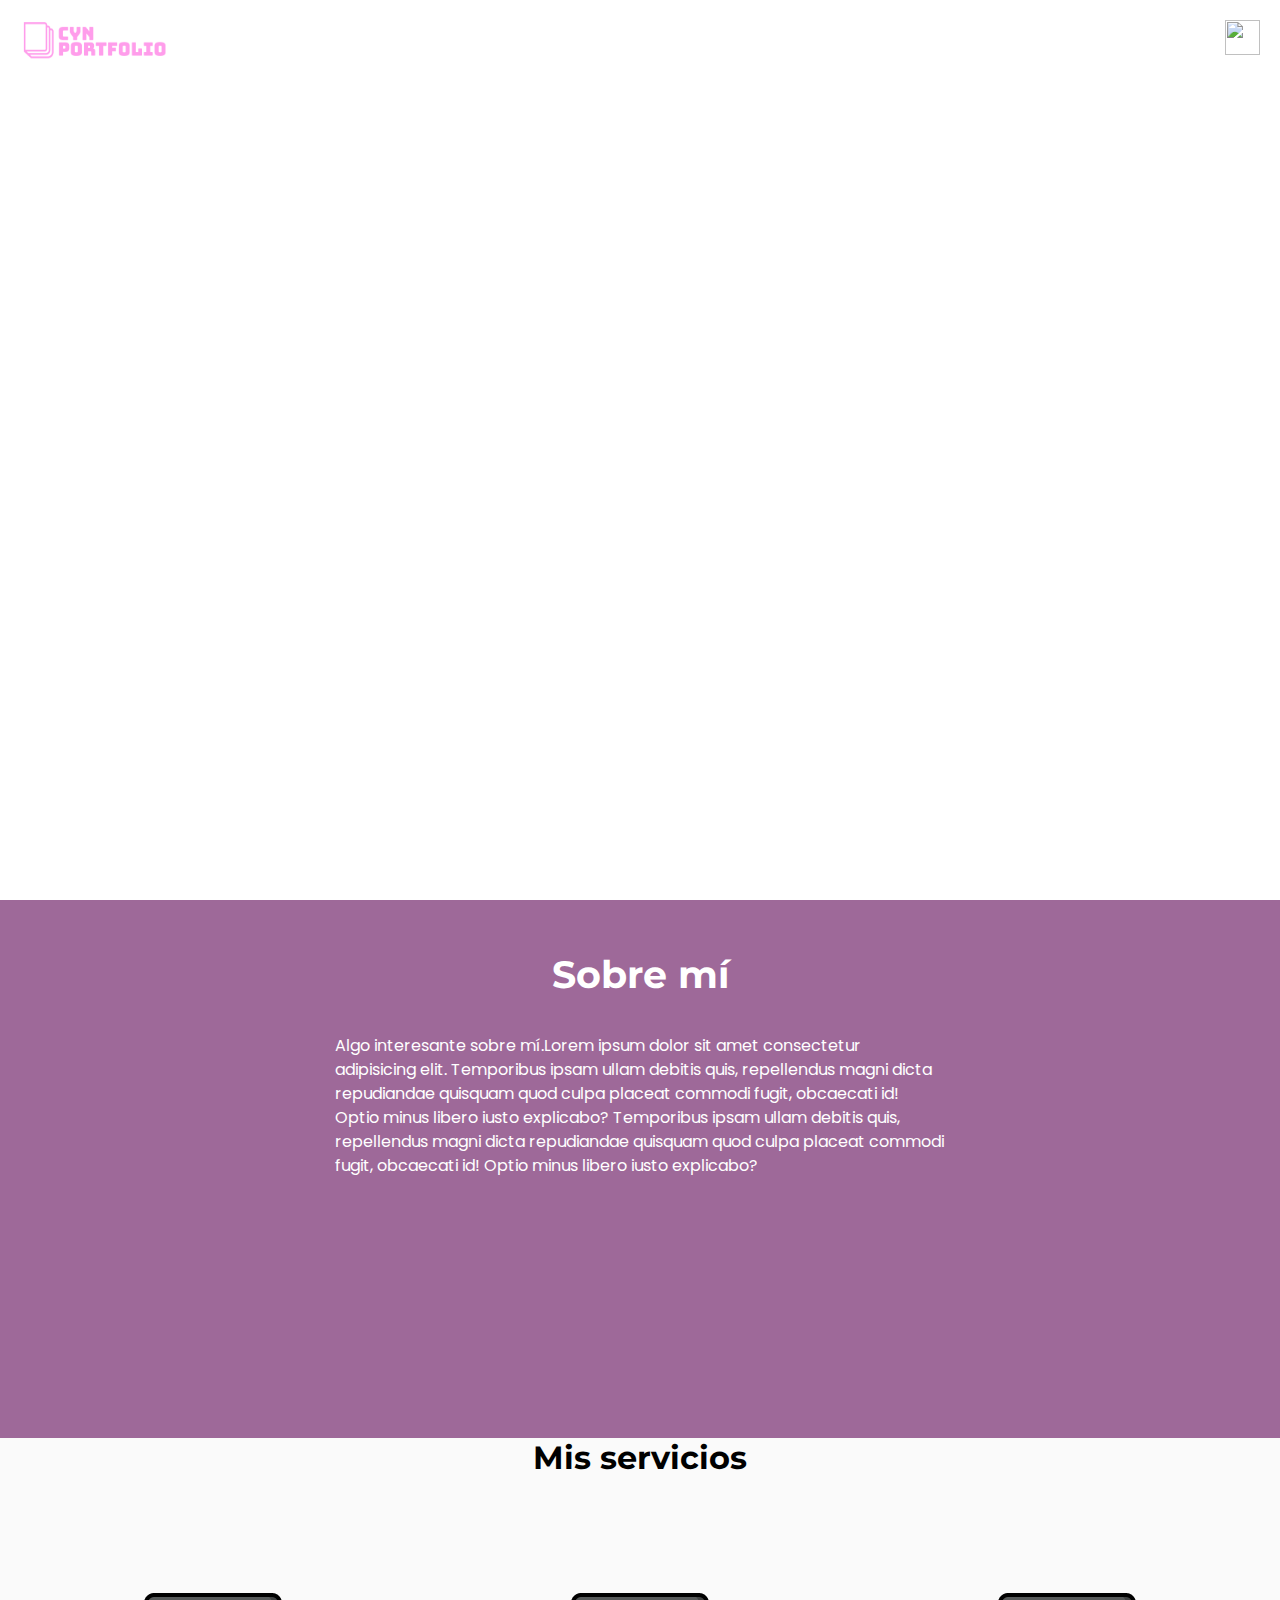
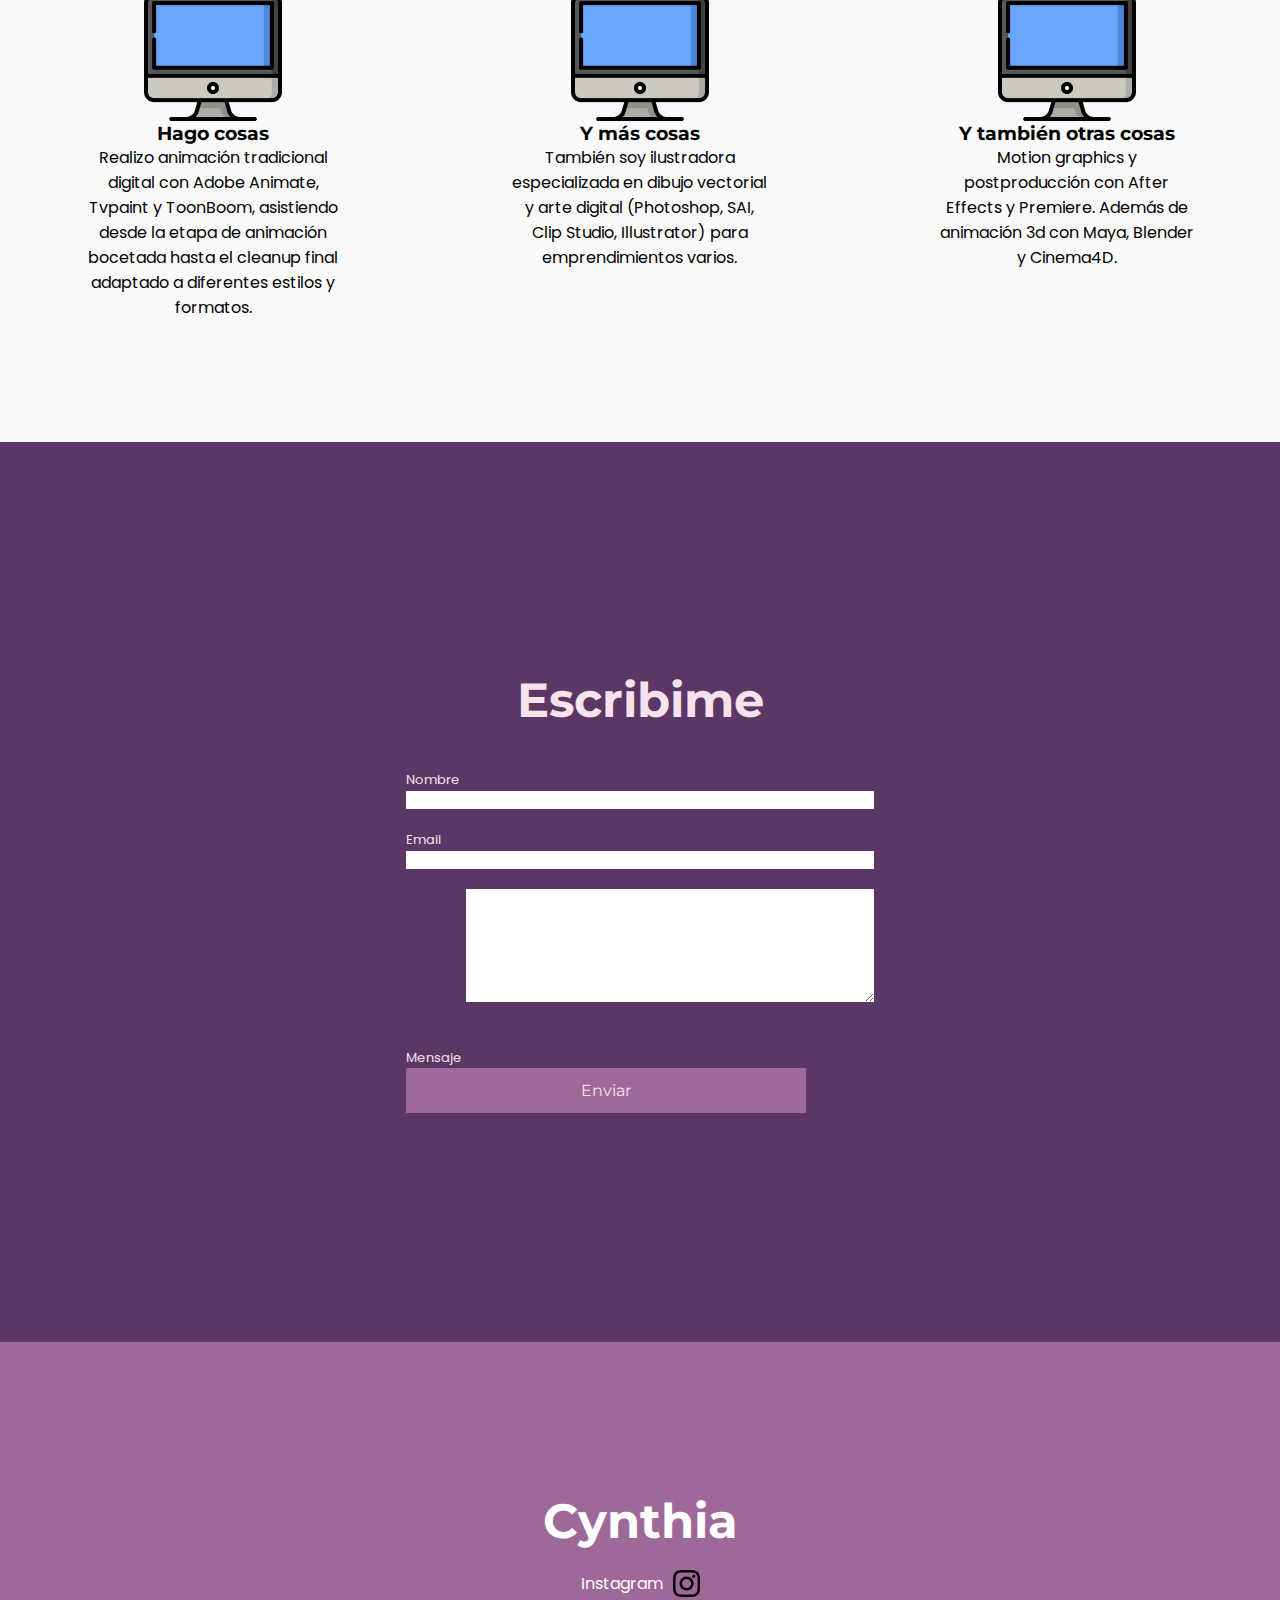
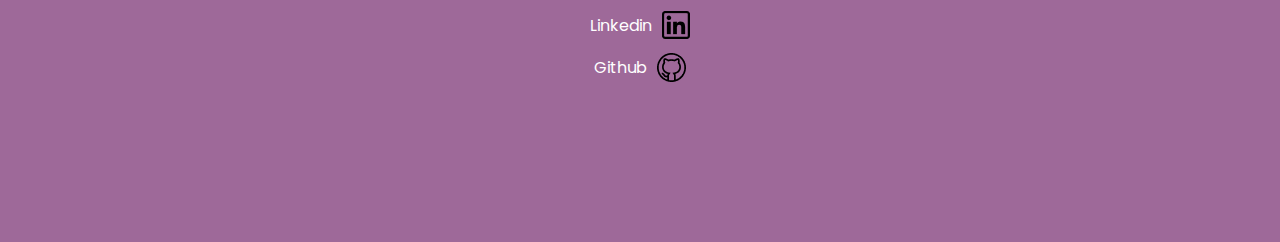
==== index.html @ d3538285 "Primer commit" ====
<!DOCTYPE html>
<html lang="en">
<head>
    <meta charset="UTF-8">
    <meta http-equiv="X-UA-Compatible" content="IE=edge">
    <meta name="viewport" content="width=device-width, initial-scale=1.0">

   <!--  JS -->
    <script defer src="components/header/header.js"></script>
    <script defer src="components/nav/nav.js"></script>
    <script defer src="components/services/services.js"></script>
    <script defer src="components/contact-form/contact-form.js"></script>
    <script defer src="components/footer/footer.js"></script>
    <script defer src="pages/index.js"></script>

    <!--     CSS -->

    <link rel="stylesheet" href="pages/index.css">
    <link rel="stylesheet" href="components/header/header.css">
    <link rel="stylesheet" href="components/nav/nav.css">
    <link rel="stylesheet" href="components/services/services.css">
    <link rel="stylesheet" href="components/contact-form/contact-form.css">
    <link rel="stylesheet" href="components/footer/footer.css">

    <!-- FONTS -->
    <link rel="preconnect" href="https://fonts.gstatic.com" />
    <link
      href="https://fonts.googleapis.com/css2?family=Montserrat:wght@700&family=Poppins:wght@400;700&display=swap"
      rel="stylesheet"
    />
    <link
      href="https://fonts.googleapis.com/css2?family=Orbitron:wght@500&display=swap"
      rel="stylesheet"
    />
  

    <title>Home</title>

</head>

<body>

    <div class="nav__section"></div>
    
    <div class="header__section"></div>
    

    <section class="about-me">
        <div class="about-me__container">
             <img src="" alt="">  
            <div class="about-me__texts">
                <h3 class="about-me__title">Sobre mí</h3>
                <p class="about-me__text">
                    Algo interesante sobre mí.Lorem ipsum dolor sit amet consectetur adipisicing elit. Temporibus ipsam ullam debitis quis, repellendus magni dicta repudiandae quisquam quod culpa placeat commodi fugit, obcaecati id! Optio minus libero iusto explicabo? Temporibus ipsam ullam debitis quis, repellendus magni dicta repudiandae quisquam quod culpa placeat commodi fugit, obcaecati id! Optio minus libero iusto explicabo?
                </p>
            </div>
        </div>

    </section>

    <section class="services">
        <h2 class="services__title">Mis servicios</h2>
        <div class="container__services">
            
            <div class="subcontainer"> 
                <img src="./icons/pc.png" alt="pc">
                <h3 class="subcontainer__subtitle">Hago cosas</h3>
                <p class="caption__text">Realizo animación tradicional digital con Adobe Animate, Tvpaint y ToonBoom, asistiendo desde la etapa de animación bocetada hasta el cleanup final adaptado a diferentes estilos y formatos.
                </p>
            </div>
            <div class="subcontainer"> 
                <img src="./icons/pc.png" alt="pc">
                <h3 class="subcontainer__subtitle">Y más cosas</h3>
                <p class="caption__text"> También soy ilustradora especializada en dibujo vectorial y arte digital (Photoshop, SAI, Clip Studio, Illustrator) para emprendimientos varios.
                </p>
            </div>
            <div class="subcontainer"> 
                <img src="./icons/pc.png" alt="pc">
                <h3 class="subcontainer__subtitle">Y también otras cosas</h3>
                <p class="caption__text">Motion graphics y postproducción con After Effects y Premiere. Además de animación 3d con Maya, Blender y Cinema4D. 
                </p>
            </div> 
        </div>
    </section>

    <section class="form__container">
      <!--   <div class="contact">

             <div class="contact__title"> 
                <h2 class="form__title">Escribime</h2>
            </div> 

            <form class="form">
                <div class="fieldset">
                    <label class="label__text" for="name">Nombre</label>
                    <input class="input-text" name="name">
                </div>
                <div class="fieldset">
                    <label class="label__text" for="email">Email</label>
                   <input id="email" class="input-text" name="email">
                </div>
                <div class="fieldset">
                    <label class="label__text" for="message">Mensaje</label>
                    <textarea class="textarea" name="message"></textarea>
                </div>
                

                <div class="button__container">
                    <button class="button is-dark is-fullwidth">Enviar</button>
                </div>
            </form>
        </div> -->
    </section>

    <footer class="footer__in">
        <!-- <div class="footer__container">
            <h1 class="footer__title">Cynthia</h1>
            <a class="links" href="./index.html">Instagram<img class="footer__logo" src="./icons/instagram.png" alt=""></a>
            <a class="links" href="./index.html">Linkedin<img class="footer__logo" src="./icons/linkedin.png" alt=""></a>
            <a class="links" href="./index.html">Github<img class="footer__logo" src="./icons/github.png" alt=""></a>
        </div> -->

    </footer>
    
</body>
</html>
---- pages/index.css ----
* {
  box-sizing: border-box;
  margin: 0 auto;
  font-family: Poppins;
}

.about-me {
  height: 538px;
  background-color: #9e6999;
  color: #fafafa;
  display: flex;
  flex-direction: row;
  justify-content: space-evenly;
  padding: 55px 30px 0px 30px;
}

.about-me__texts {
  display: flex;
  flex-direction: column;
  align-items: center;
}

@media (min-width: 769px) {
  .about-me__texts {
    display: flex;
    justify-content: left;
  }
}

@media (min-width: 769px) {
  .about-me {
    flex-direction: row;
    justify-content: space-around;
  }
}

@media (min-width: 769px) {
  .about-me__container {
    width: 610px;
    display: flex;
    text-align: left;
  }
}

.about-me__title {
  font-family: "Montserrat";
  color: white;
  font-size: 38px;
  font-weight: 700;
  line-height: 39px;
  margin-bottom: 40px;
}

.about-me__text {
  font-family: "Poppins";
  color: white;
  font-size: 16px;
  font-weight: 400;
  line-height: 24px;
}
---- components/header/header.css ----
* {
  box-sizing: border-box;
  margin: 0 auto;
  font-family: Montserrat;
}

.logo {
  height: 60px;
  width: 150px;
  padding: 0px;
}

.header__section {
  height: 100vh;
  background-image: url("https://www.pixelstalk.net/wp-content/uploads/images5/Aesthetic-Cloud-Wallpaper-for-PC.jpg");
  display: flex;
  flex-direction: column;
  justify-content: center;
}

.header__container {
  height: 75px;
  width: 300px;
  display: flex;
  align-items: center;
  flex-direction: column;
}

.header__title {
  font-size: 48px;
  font-weight: 700;
  font-style: normal;
  font-weight: bold;
  color: white;
}

.header__subtitle {
  font-size: 32px;
  font-weight: 700;
  line-height: 39px;
  font-style: normal;
  font-weight: bold;
  color: white;
}

.nav {
  display: flex;
  flex-direction: row;
  position: absolute;
  top: 0;
  left: 0;
}

.nav__container {
  height: 96px;
  padding: 10px;
  display: flex;
  justify-content: space-between;
  width: 100vw;
}

.nav__button {
  position: absolute;
  top: 0;
  right: 0;
  height: 35px;
  width: 35px;
  margin: 20px 20px 0px 0px;
}

.logo__link {
  padding-left: 10px;
  margin: 0px;
}
.nav__links {
  display: none;
  flex-direction: column;
  height: 100vh;
  width: 100vw;
  position: absolute;
  top: 0;
  left: 0;
  background-color: #5b3765;
  padding-top: 150px;
}

.nav__links-texts {
  display: flex;
  justify-content: center;
  font-size: 52px;
  font-family: Montserrat;
  color: white;
  text-decoration: none;
  margin-top: 70px;
}

.nav__button-close {
  display: none;
  height: 35px;
  width: 35px;
  position: absolute;
  top: 0;
  right: 0;
  margin: 20px 20px 0px 0px;
}
---- components/services/services.css ----
.services {
  height: 1375px;
  width: 100%;
  background-color: #fafafa;
  display: flex;
  flex-direction: column;
  justify-content: space-between;
  align-items: center;
}

@media (min-width: 769px) {
  .services {
    height: 604px;
    width: 100%;
    display: flex;
    flex-direction: column;
    align-items: center;
    justify-content: center;
  }
}

.services__title {
  font-family: "Montserrat";
  font-size: 32px;
  font-weight: 700px;
  text-align: center;
}

.container__services {
  height: 1233px;
  width: 100%;
  display: flex;
  flex-direction: column;
  justify-content: space-between;
  align-items: center;
  padding-bottom: 66px;
}

@media (min-width: 769px) {
  .container__services {
    height: 604px;
    width: 100%;
    display: flex;
    flex-direction: row;
    justify-content: space-around;
    align-items: center;
  }
}

.subcontainer {
  display: flex;
  flex-direction: column;
  justify-content: space-between;
  align-items: center;
}

.subcontainer-subtitle {
  font-family: "Roboto";
  font-weight: 700;
  font-weight: 24px;
  margin: 18px 52px 15px 52px;
}

@media (min-width: 769px) {
  .subcontainer-subtitle {
    font-size: 24px;
    line-height: 28px;
  }
}

.caption__text {
  font-family: "Poppins";
  font-weight: 400;
  font-weight: 16px;
  height: 117px;
  width: 262px;
  text-align: center;
}

@media (min-width: 769px) {
  .caption {
    font-size: 16px;
    line-height: 18px;
  }
}

.caption-extra {
  font-family: "Roboto";
  font-weight: 400;
  font-weight: 16px;
  height: 117px;
  width: 262px;
  margin: 0px 57px 66px 57px;
  text-align: center;
}

@media (min-width: 769px) {
  .caption-extra {
    margin-bottom: 0px;
  }
}
---- components/contact-form/contact-form.css ----
* {
  box-sizing: border-box;
  margin: 0 auto;
}

.form__container {
  display: flex;
  flex-direction: column;
  align-items: center;
  justify-content: center;
  background-color: #5b3765;
  height: 100vh;
  width: auto;
}

.contact {
  display: flex;
  justify-content: center;
  flex-direction: column;
  height: 500px;
  width: 90vw;
}

.contact__title {
  color: #f8e2ec;
  font-family: "Montserrat";
  font-size: 32px;
  padding: 0 auto;
  margin: 0px 0px 40px;
  text-align: center;
}

.label__text {
  color: #f8e2ec;
  font-family: "Poppins";
  font-size: 13px;
  margin-bottom: 4px;
}

.textarea {
  margin-bottom: 60px;
  height: 113px;
  width: 408px;
  border: none;
}

.input-text {
  width: 100%;
  margin-bottom: 20px;
  border: none;
}

.button {
  height: 45px;
  width: 400px;
  background-color: #9e6999;
  color: #f8e2ec;
  font-size: 16px;
  border: none;
}
---- components/footer/footer.css ----
* {
  box-sizing: border-box;
  margin: 0 auto;
  font-family: Montserrat;
}

.footer__in {
  height: 500px;
  width: 100vw;
  background-color: #9e6999;
  display: flex;
  justify-content: center;
  align-items: center;
  padding: 0;
  margin: 0;
}

.footer__container {
  display: flex;
  flex-direction: column;
  align-items: center;
  justify-content: space-around;
  width: 200px;
  height: 200px;
  padding: 0;
  margin: 0;
}

.footer__title {
  font-size: 48px;
  color: rgb(255, 255, 255);
  padding-bottom: 20px;
}

a {
  padding-bottom: 14px;
  display: flex;
  align-items: center;
}
.links {
  color: rgb(255, 255, 255);
  font-size: 16px;
  font-family: Poppins;
  text-decoration: none;
}

.footer__logo {
  padding-left: 10px;
}
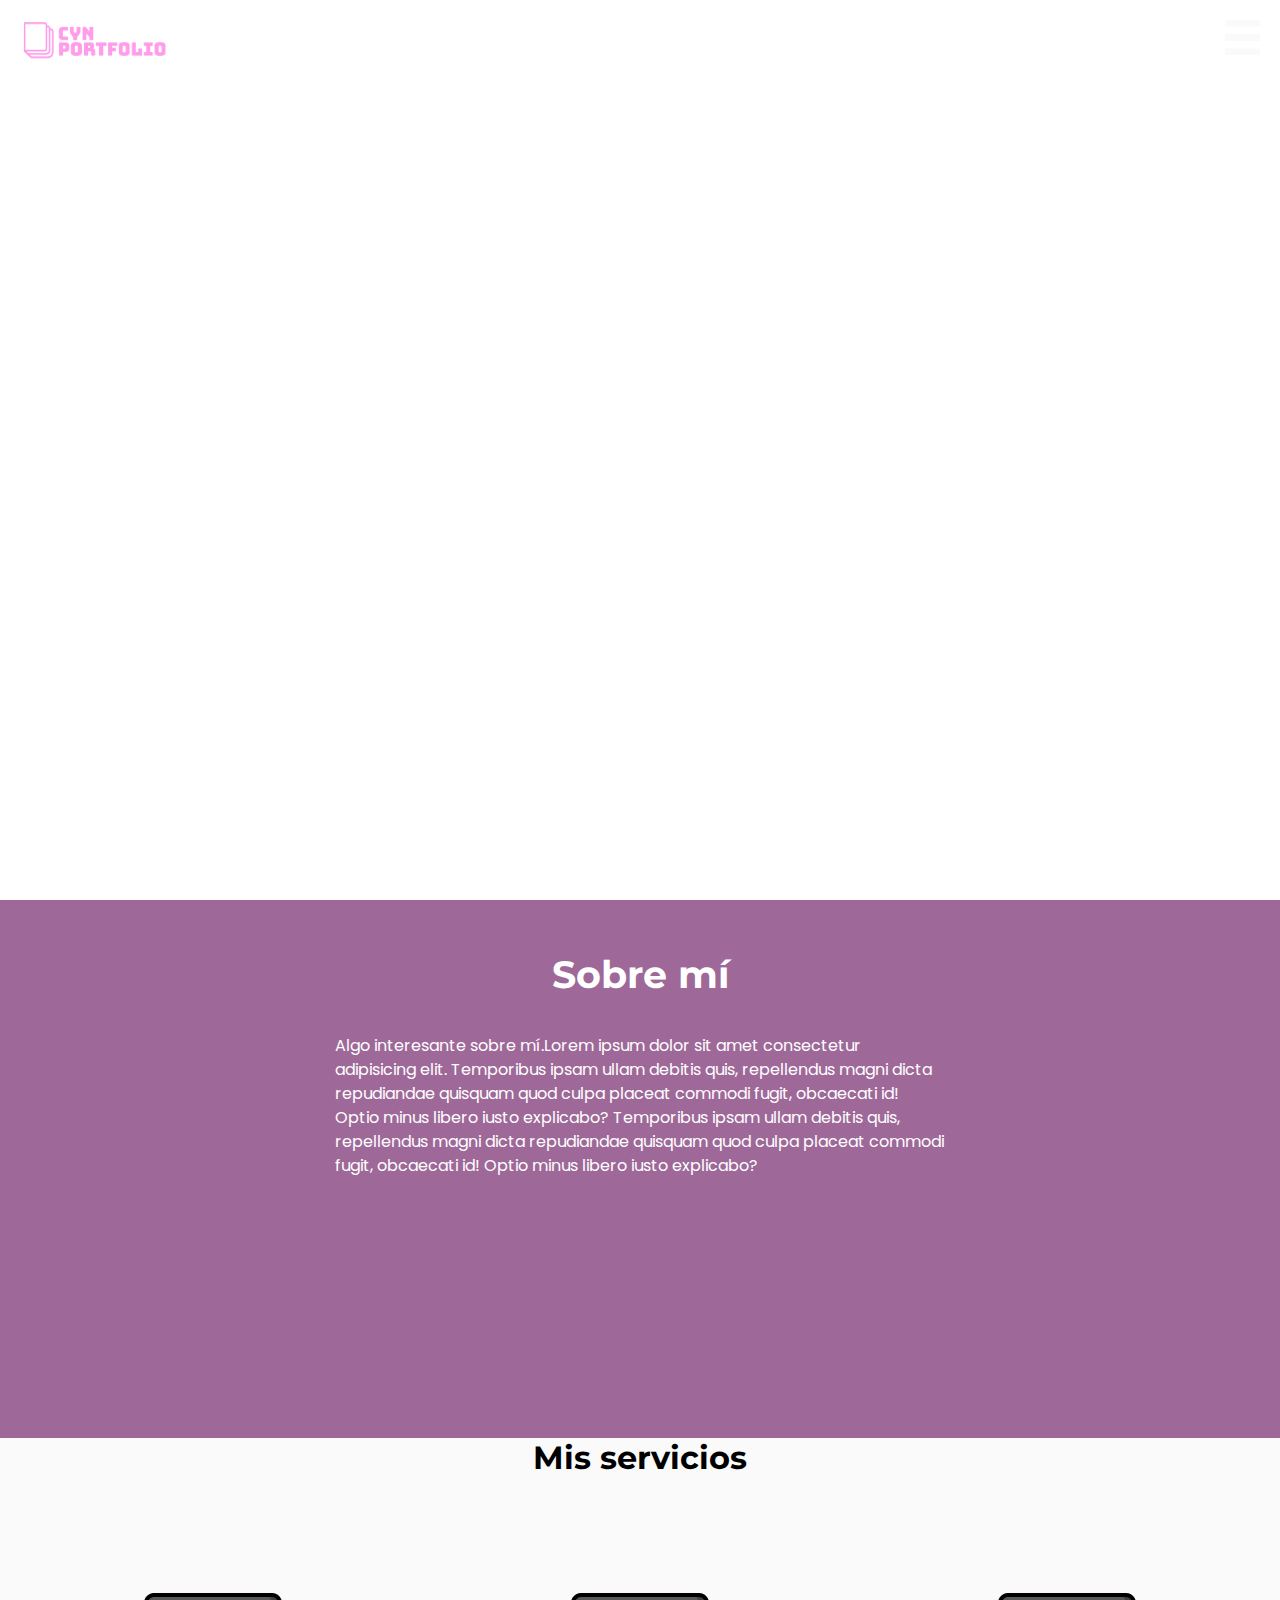
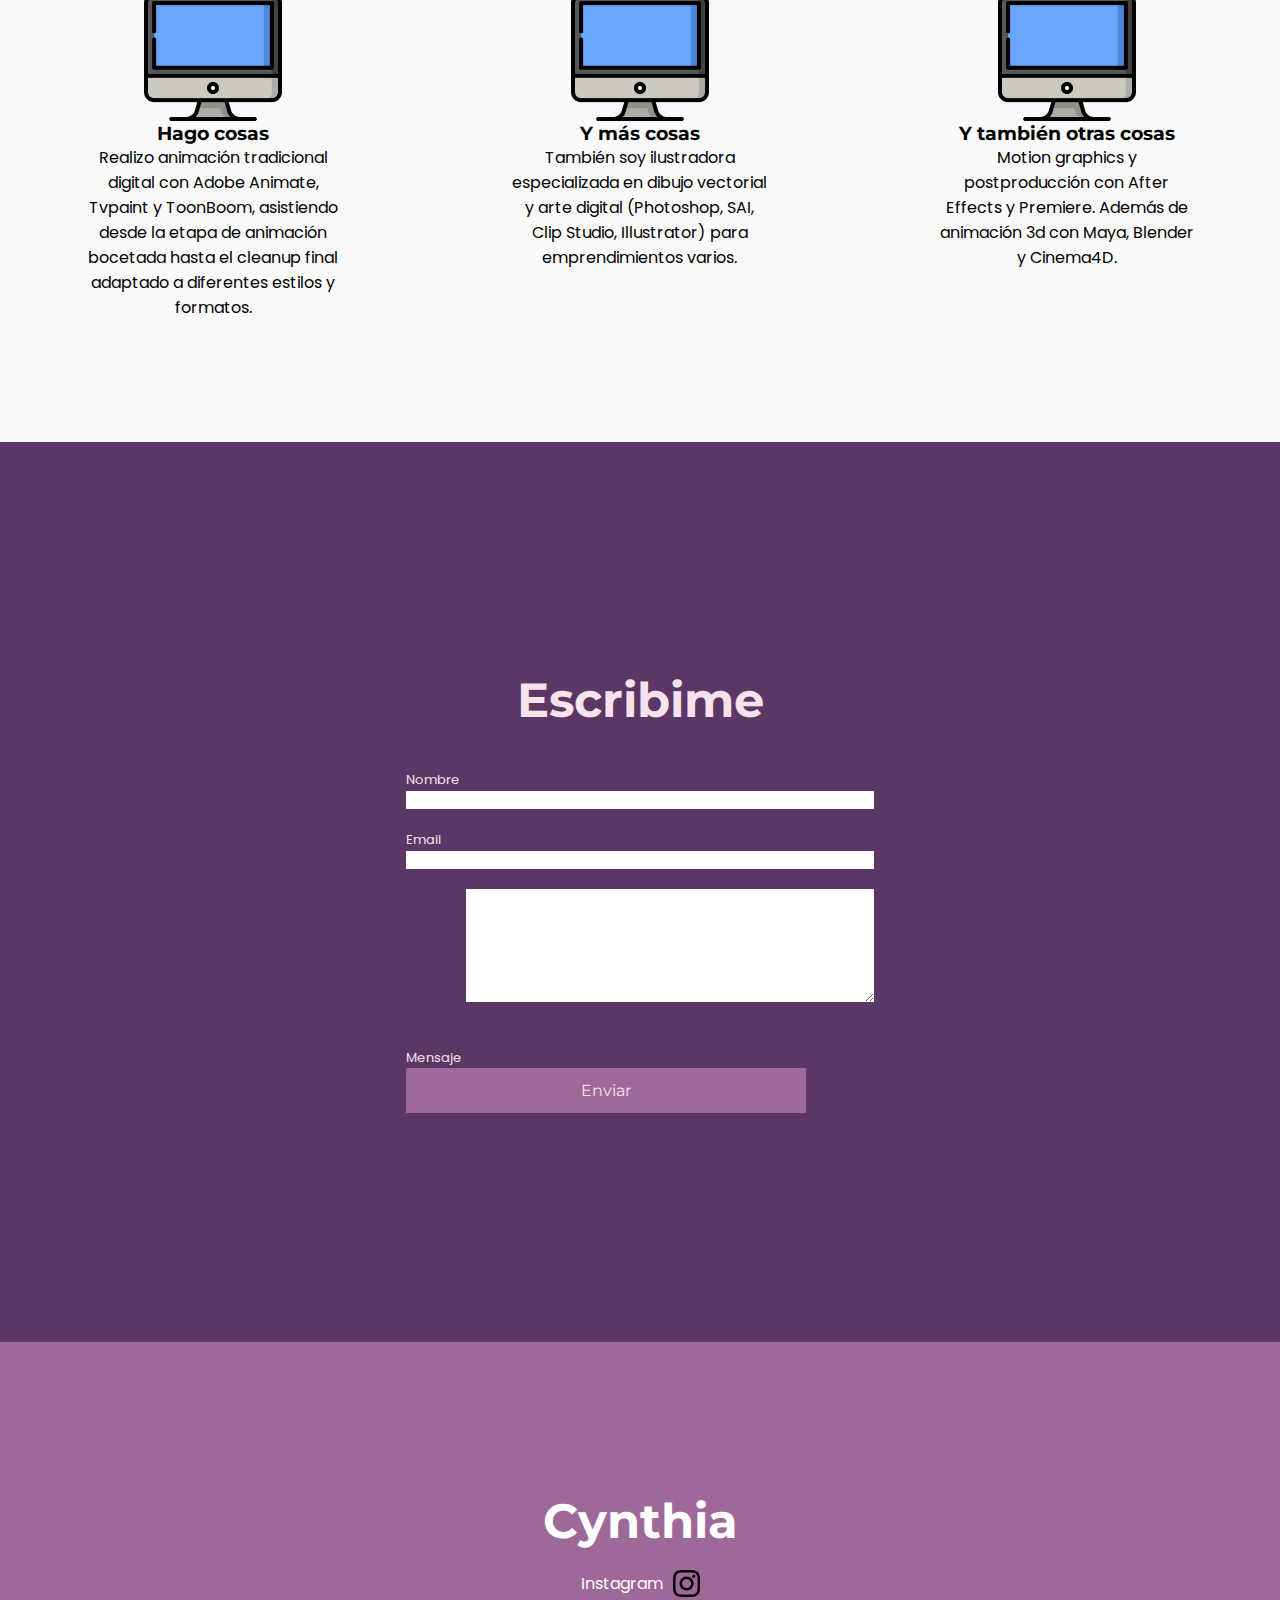
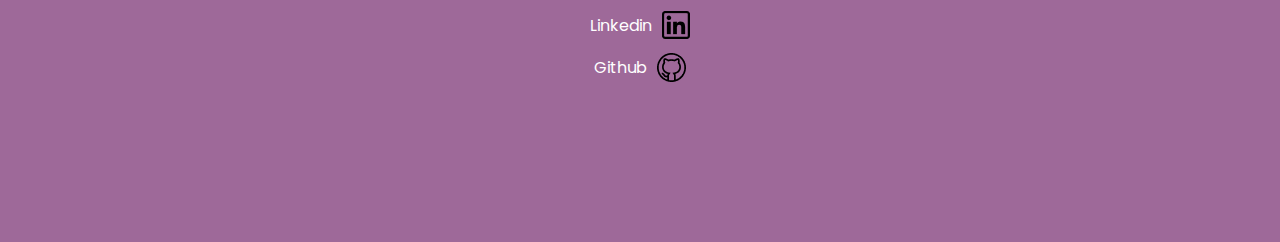
==== commit 951653f4: "sgdo commit, componnts y events añadidos" ====
--- a/index.html
+++ b/index.html
@@ -6,18 +6,20 @@
     <meta name="viewport" content="width=device-width, initial-scale=1.0">
 
    <!--  JS -->
+    <script defer src="components/nav/nav.js"></script>
     <script defer src="components/header/header.js"></script>
-    <script defer src="components/nav/nav.js"></script>
-    <script defer src="components/services/services.js"></script>
-    <script defer src="components/contact-form/contact-form.js"></script>
-    <script defer src="components/footer/footer.js"></script>
-    <script defer src="pages/index.js"></script>
+    <script defer src="pages/add_header.js"></script>
+    <script defer src="components/contact-form/contact-form.js"></script>  
+    <script defer src="components/footer/footer.js"></script> 
+    <script defer src="pages/contact.js"></script>
+    
+    
+    
 
     <!--     CSS -->
 
     <link rel="stylesheet" href="pages/index.css">
     <link rel="stylesheet" href="components/header/header.css">
-    <link rel="stylesheet" href="components/nav/nav.css">
     <link rel="stylesheet" href="components/services/services.css">
     <link rel="stylesheet" href="components/contact-form/contact-form.css">
     <link rel="stylesheet" href="components/footer/footer.css">
@@ -40,7 +42,7 @@
 
 <body>
 
-    <div class="nav__section"></div>
+    <div class="nav__section"> <nav class="nav"></nav></div>
     
     <div class="header__section"></div>
     
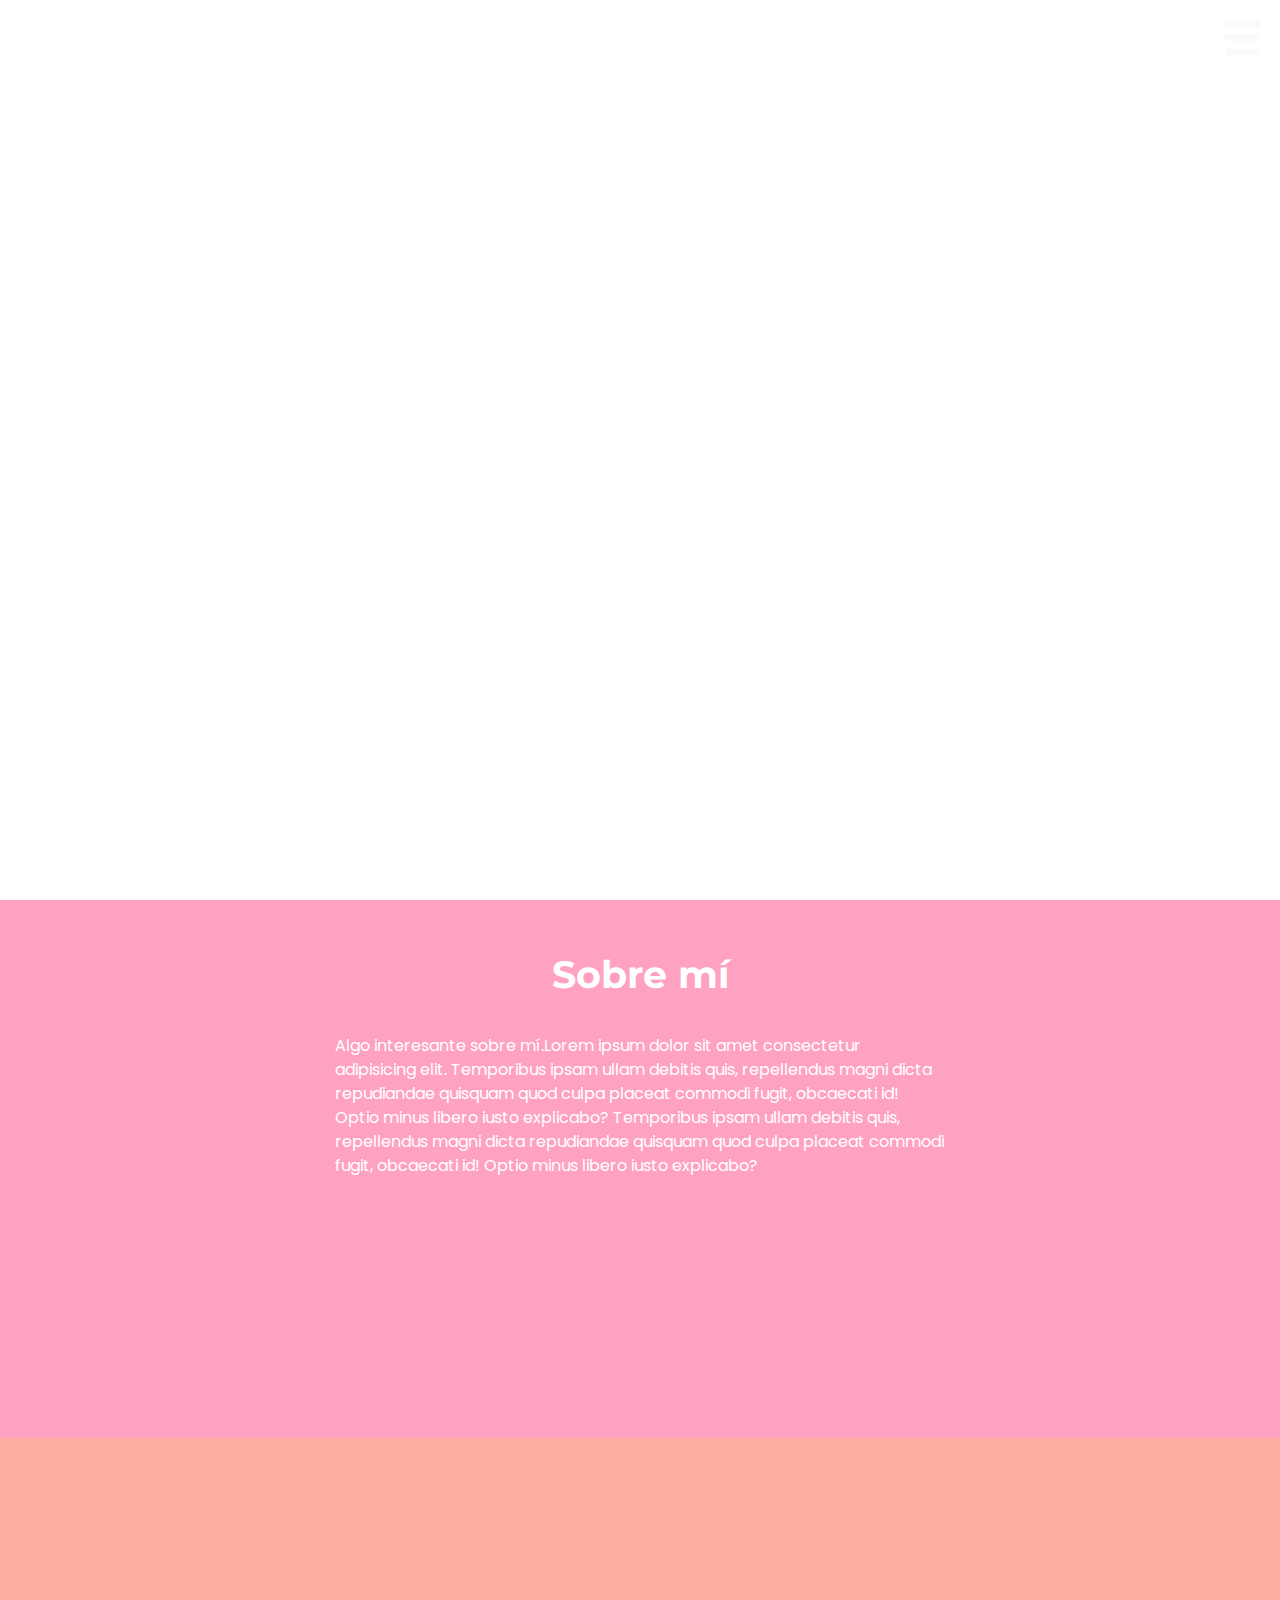
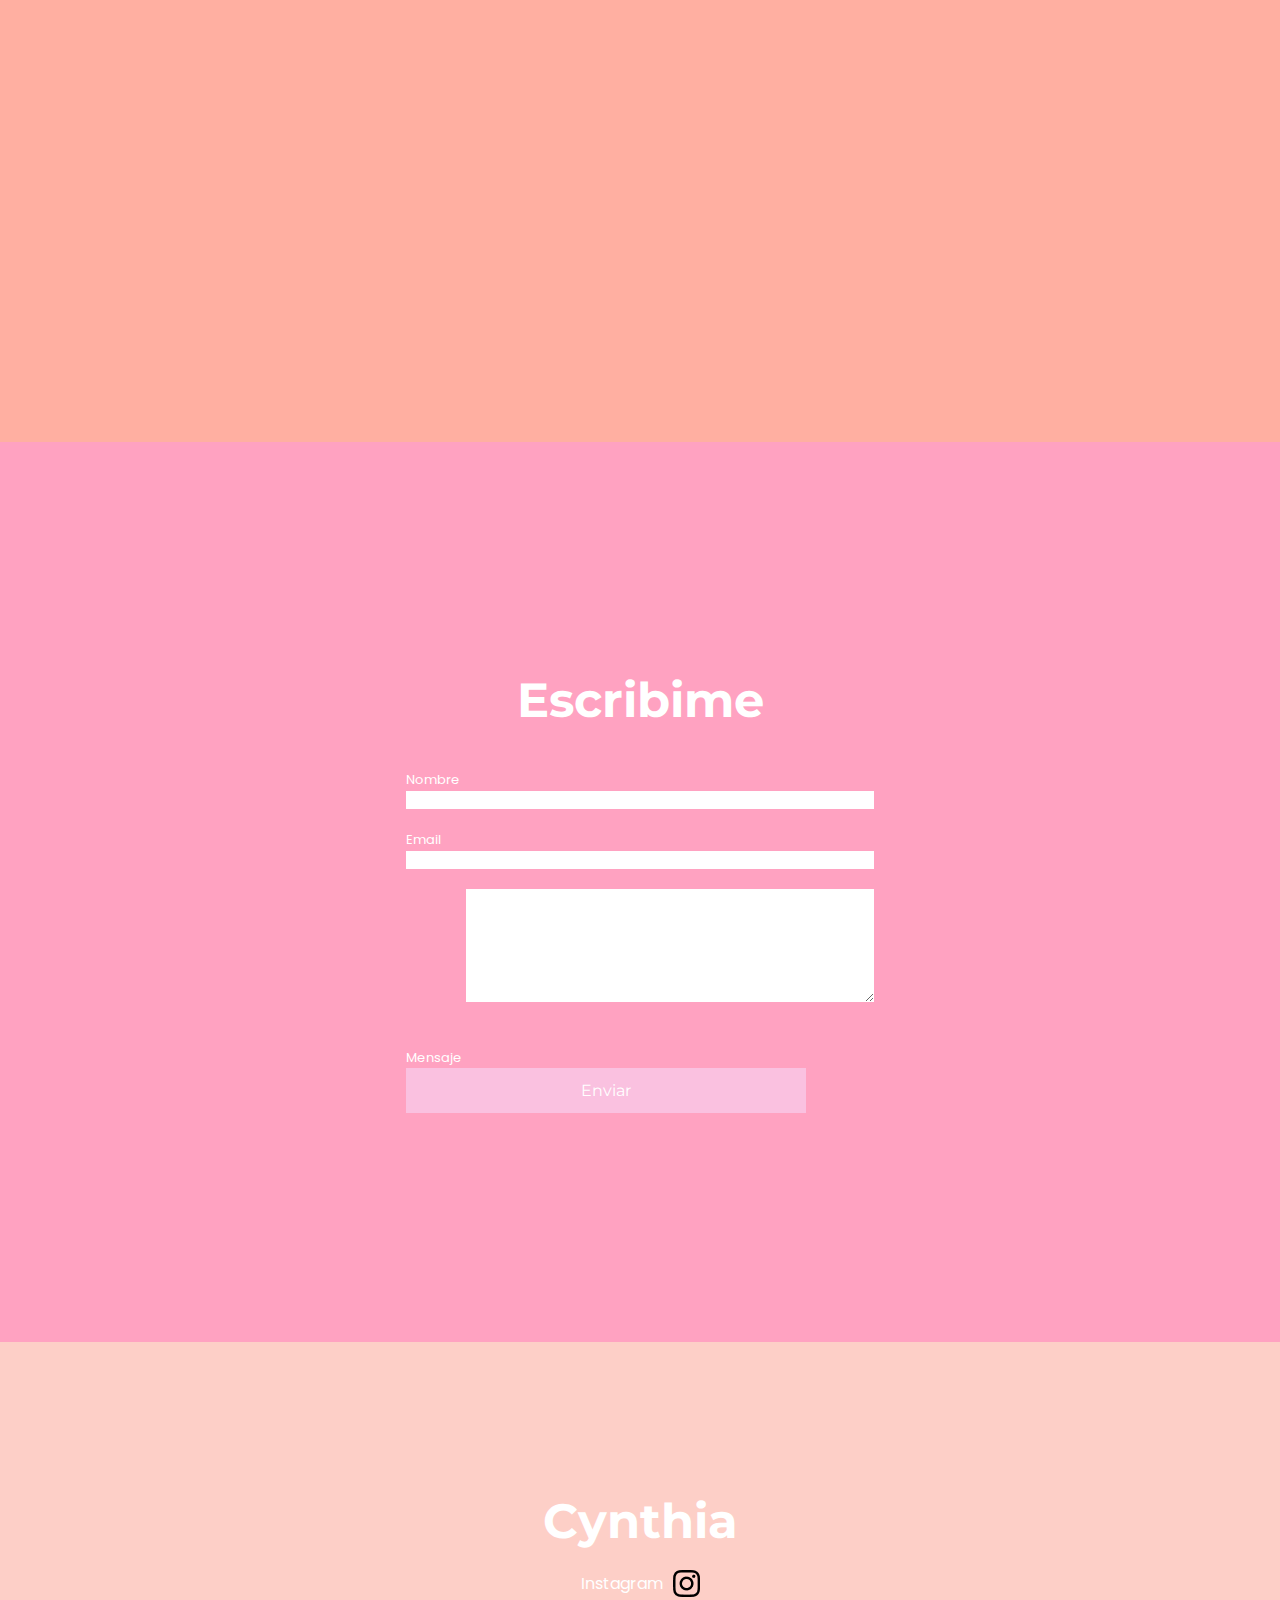
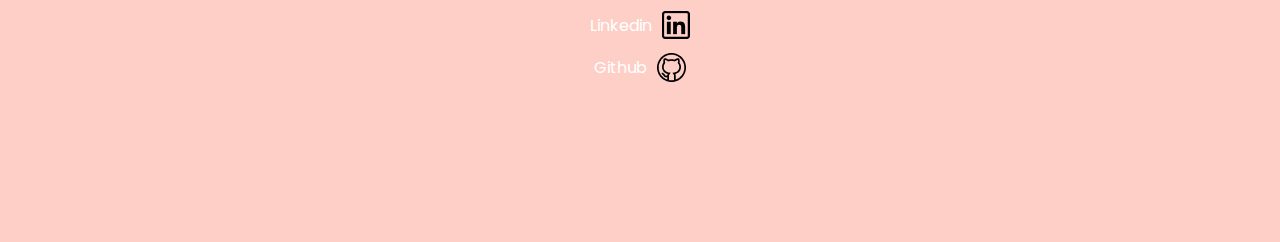
==== commit dd14e238: "tercer commit, cms agregado" ====
--- a/index.html
+++ b/index.html
@@ -9,10 +9,11 @@
     <script defer src="components/nav/nav.js"></script>
     <script defer src="components/header/header.js"></script>
     <script defer src="pages/add_header.js"></script>
-    <script defer src="components/contact-form/contact-form.js"></script>  
+    <script defer src="components/services/services_component.js"></script>
+    <script defer src="components/contact-form/contact-form.js"></script>
     <script defer src="components/footer/footer.js"></script> 
+    <script defer src="components/services/services.js"></script>
     <script defer src="pages/contact.js"></script>
-    
     
     
 
@@ -60,69 +61,11 @@
 
     </section>
 
-    <section class="services">
-        <h2 class="services__title">Mis servicios</h2>
-        <div class="container__services">
-            
-            <div class="subcontainer"> 
-                <img src="./icons/pc.png" alt="pc">
-                <h3 class="subcontainer__subtitle">Hago cosas</h3>
-                <p class="caption__text">Realizo animación tradicional digital con Adobe Animate, Tvpaint y ToonBoom, asistiendo desde la etapa de animación bocetada hasta el cleanup final adaptado a diferentes estilos y formatos.
-                </p>
-            </div>
-            <div class="subcontainer"> 
-                <img src="./icons/pc.png" alt="pc">
-                <h3 class="subcontainer__subtitle">Y más cosas</h3>
-                <p class="caption__text"> También soy ilustradora especializada en dibujo vectorial y arte digital (Photoshop, SAI, Clip Studio, Illustrator) para emprendimientos varios.
-                </p>
-            </div>
-            <div class="subcontainer"> 
-                <img src="./icons/pc.png" alt="pc">
-                <h3 class="subcontainer__subtitle">Y también otras cosas</h3>
-                <p class="caption__text">Motion graphics y postproducción con After Effects y Premiere. Además de animación 3d con Maya, Blender y Cinema4D. 
-                </p>
-            </div> 
-        </div>
-    </section>
+    <section class="services"></section>
 
-    <section class="form__container">
-      <!--   <div class="contact">
+    <section class="form__container"></section>
 
-             <div class="contact__title"> 
-                <h2 class="form__title">Escribime</h2>
-            </div> 
-
-            <form class="form">
-                <div class="fieldset">
-                    <label class="label__text" for="name">Nombre</label>
-                    <input class="input-text" name="name">
-                </div>
-                <div class="fieldset">
-                    <label class="label__text" for="email">Email</label>
-                   <input id="email" class="input-text" name="email">
-                </div>
-                <div class="fieldset">
-                    <label class="label__text" for="message">Mensaje</label>
-                    <textarea class="textarea" name="message"></textarea>
-                </div>
-                
-
-                <div class="button__container">
-                    <button class="button is-dark is-fullwidth">Enviar</button>
-                </div>
-            </form>
-        </div> -->
-    </section>
-
-    <footer class="footer__in">
-        <!-- <div class="footer__container">
-            <h1 class="footer__title">Cynthia</h1>
-            <a class="links" href="./index.html">Instagram<img class="footer__logo" src="./icons/instagram.png" alt=""></a>
-            <a class="links" href="./index.html">Linkedin<img class="footer__logo" src="./icons/linkedin.png" alt=""></a>
-            <a class="links" href="./index.html">Github<img class="footer__logo" src="./icons/github.png" alt=""></a>
-        </div> -->
-
-    </footer>
+    <footer class="footer__in"></div></footer>
     
 </body>
 </html>--- a/pages/index.css
+++ b/pages/index.css
@@ -6,7 +6,7 @@
 
 .about-me {
   height: 538px;
-  background-color: #9e6999;
+  background-color: #ffa2c1;
   color: #fafafa;
   display: flex;
   flex-direction: row;
--- a/components/header/header.css
+++ b/components/header/header.css
@@ -80,7 +80,7 @@
   position: absolute;
   top: 0;
   left: 0;
-  background-color: #5b3765;
+  background-color: #fcc5c7;
   padding-top: 150px;
 }
 
--- a/components/services/services.css
+++ b/components/services/services.css
@@ -1,11 +1,10 @@
 .services {
-  height: 1375px;
+  height: fit-content;
   width: 100%;
-  background-color: #fafafa;
+  background-color: #ffafa1;
   display: flex;
   flex-direction: column;
-  justify-content: space-between;
-  align-items: center;
+  justify-content: space-around;
 }
 
 @media (min-width: 769px) {
@@ -20,82 +19,54 @@
 }
 
 .services__title {
+  font-size: 58px;
+  font-weight: 700px;
+  color: white;
+  font-family: Montserrat;
+  margin-top: 170px;
+  margin-bottom: 105px;
+}
+
+.services__card {
+  height: auto;
+  width: auto;
+  margin-bottom: 120px;
+  padding: 0;
+}
+
+.services__card__title {
   font-family: "Montserrat";
   font-size: 32px;
   font-weight: 700px;
   text-align: center;
+  color: white;
+  margin-top: 20px;
 }
 
-.container__services {
-  height: 1233px;
-  width: 100%;
+.services__card__content {
   display: flex;
   flex-direction: column;
-  justify-content: space-between;
-  align-items: center;
-  padding-bottom: 66px;
+}
+
+.services__card__description {
+  font-family: "Poppins";
+  font-weight: 400;
+  font-weight: 16px;
+  margin-top: 10px;
+  height: 117px;
+  width: 262px;
+  text-align: center;
+  color: white;
 }
 
 @media (min-width: 769px) {
-  .container__services {
-    height: 604px;
-    width: 100%;
-    display: flex;
-    flex-direction: row;
-    justify-content: space-around;
-    align-items: center;
-  }
-}
-
-.subcontainer {
-  display: flex;
-  flex-direction: column;
-  justify-content: space-between;
-  align-items: center;
-}
-
-.subcontainer-subtitle {
-  font-family: "Roboto";
-  font-weight: 700;
-  font-weight: 24px;
-  margin: 18px 52px 15px 52px;
-}
-
-@media (min-width: 769px) {
-  .subcontainer-subtitle {
-    font-size: 24px;
-    line-height: 28px;
-  }
-}
-
-.caption__text {
-  font-family: "Poppins";
-  font-weight: 400;
-  font-weight: 16px;
-  height: 117px;
-  width: 262px;
-  text-align: center;
-}
-
-@media (min-width: 769px) {
-  .caption {
+  .services__card__description {
     font-size: 16px;
     line-height: 18px;
   }
 }
 
-.caption-extra {
-  font-family: "Roboto";
-  font-weight: 400;
-  font-weight: 16px;
-  height: 117px;
-  width: 262px;
-  margin: 0px 57px 66px 57px;
-  text-align: center;
+.services__img {
+  width: 380px;
+  height: 250px;
 }
-
-@media (min-width: 769px) {
-  .caption-extra {
-    margin-bottom: 0px;
-  }
-}
--- a/components/contact-form/contact-form.css
+++ b/components/contact-form/contact-form.css
@@ -8,7 +8,7 @@
   flex-direction: column;
   align-items: center;
   justify-content: center;
-  background-color: #5b3765;
+  background-color: #ffa2c1;
   height: 100vh;
   width: auto;
 }
@@ -22,7 +22,7 @@
 }
 
 .contact__title {
-  color: #f8e2ec;
+  color: #ffffff;
   font-family: "Montserrat";
   font-size: 32px;
   padding: 0 auto;
@@ -31,7 +31,7 @@
 }
 
 .label__text {
-  color: #f8e2ec;
+  color: #ffffff;
   font-family: "Poppins";
   font-size: 13px;
   margin-bottom: 4px;
@@ -53,8 +53,8 @@
 .button {
   height: 45px;
   width: 400px;
-  background-color: #9e6999;
-  color: #f8e2ec;
+  background-color: #fac1e0;
+  color: #ffffff;
   font-size: 16px;
   border: none;
 }
--- a/components/footer/footer.css
+++ b/components/footer/footer.css
@@ -7,7 +7,7 @@
 .footer__in {
   height: 500px;
   width: 100vw;
-  background-color: #9e6999;
+  background-color: #fdcfc7;
   display: flex;
   justify-content: center;
   align-items: center;
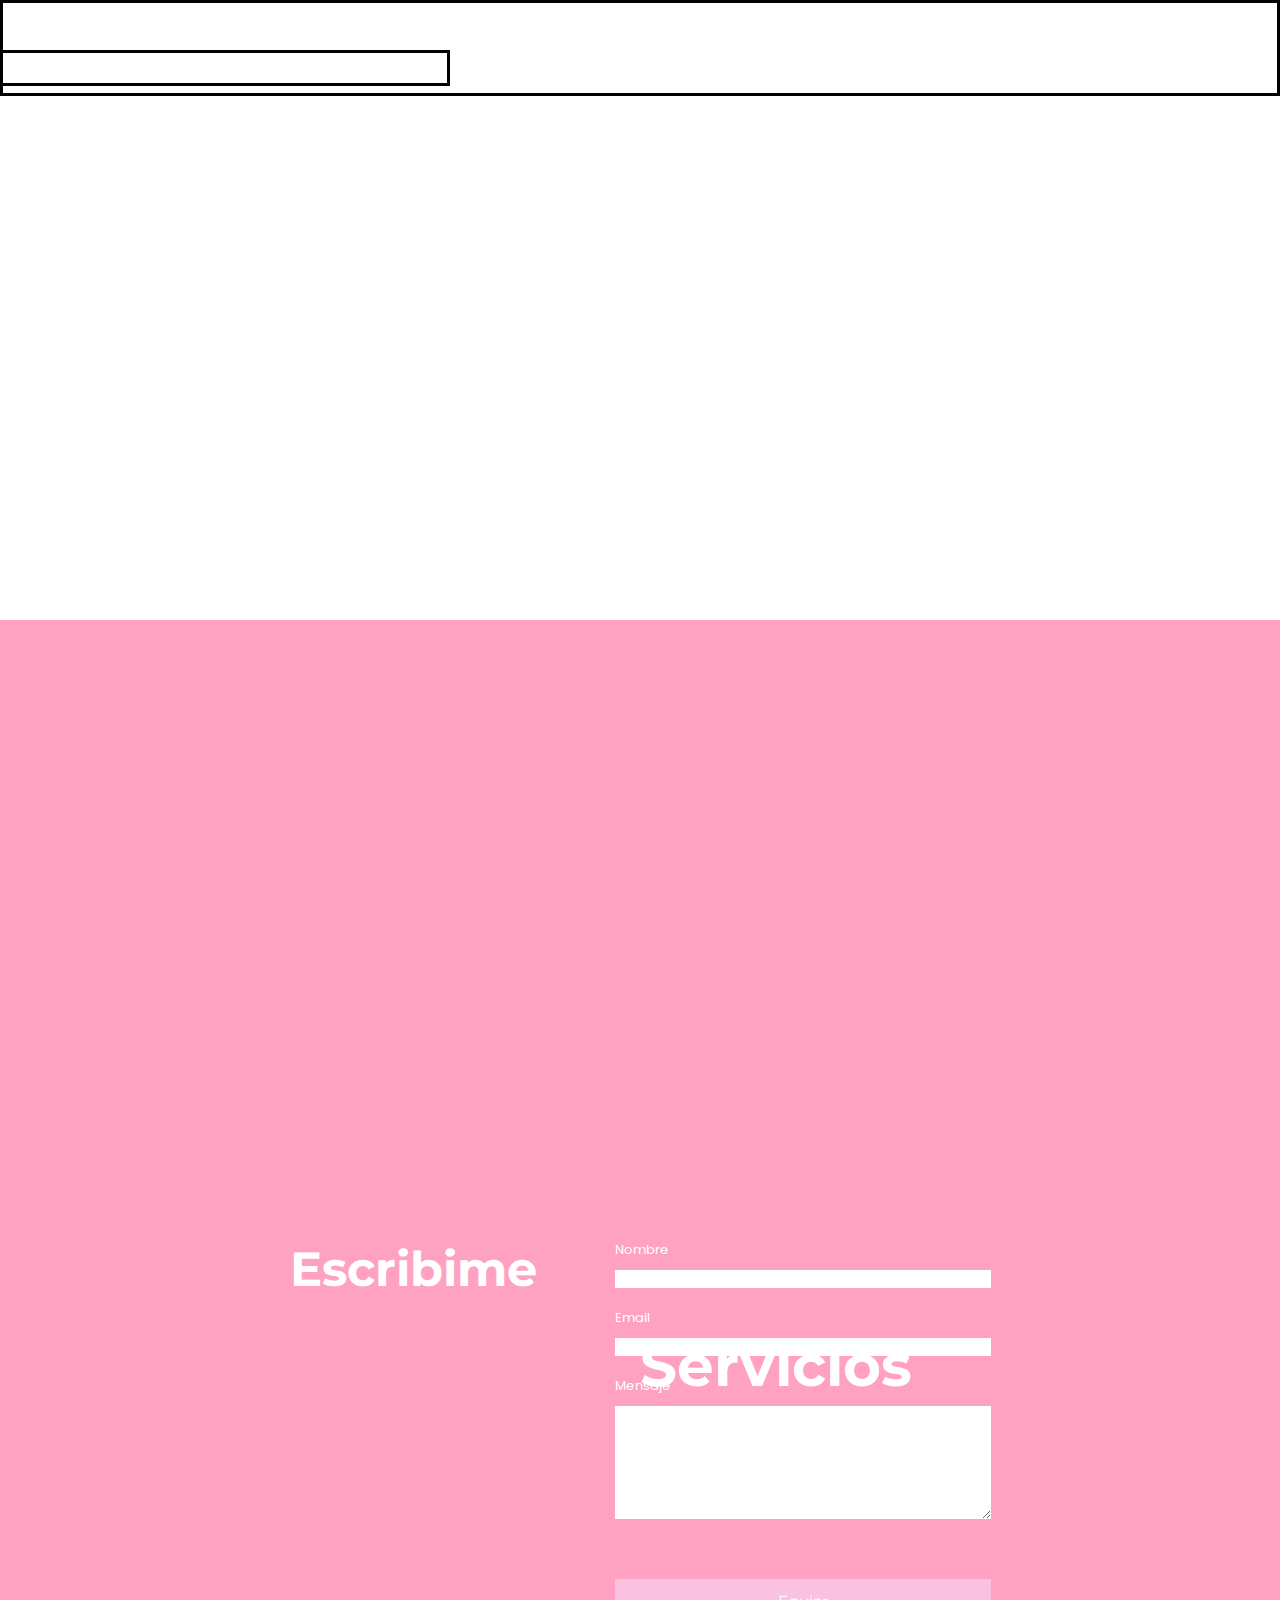
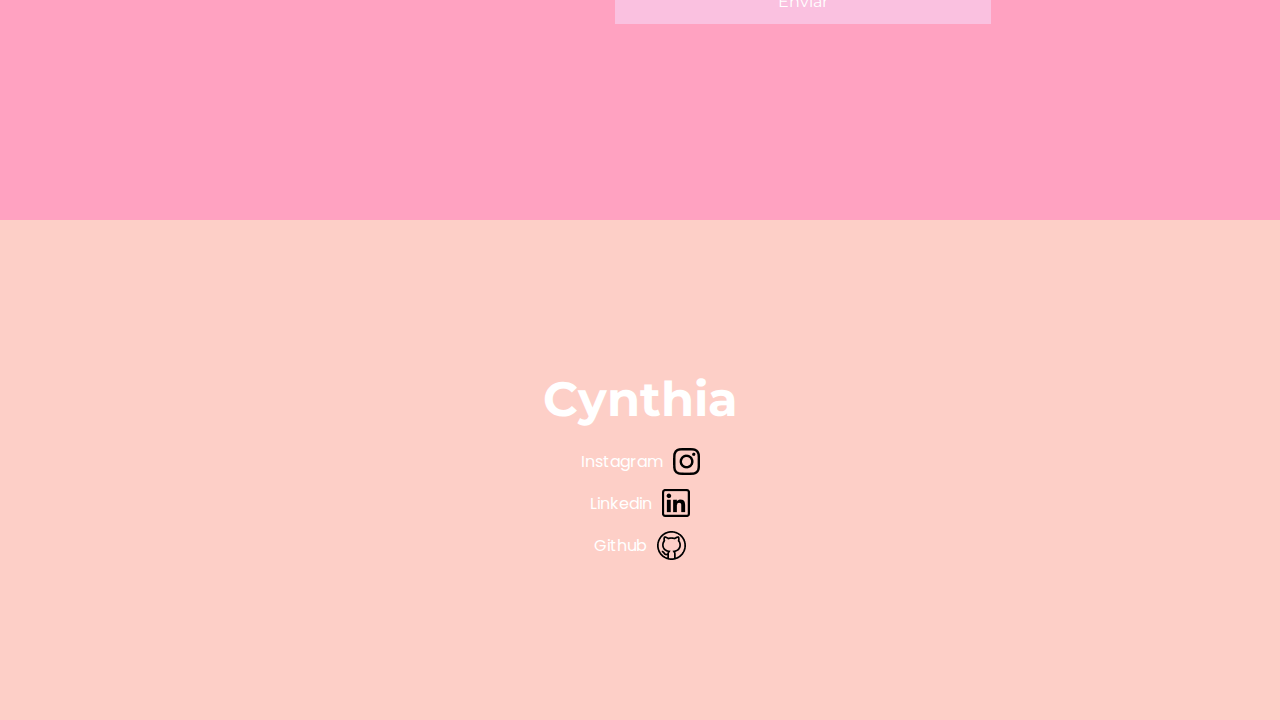
==== commit 2daffa91: "quinto commit, formatear a desktop" ====
--- a/index.html
+++ b/index.html
@@ -8,12 +8,20 @@
    <!--  JS -->
     <script defer src="components/nav/nav.js"></script>
     <script defer src="components/header/header.js"></script>
+    
+    
+    
     <script defer src="pages/add_header.js"></script>
-    <script defer src="components/services/services_component.js"></script>
+    
     <script defer src="components/contact-form/contact-form.js"></script>
     <script defer src="components/footer/footer.js"></script> 
+    <script defer src="components/services/services_component.js"></script>
     <script defer src="components/services/services.js"></script>
-    <script defer src="pages/contact.js"></script>
+    <script defer src="components/about_me/about_me_component.js"></script>
+    <script defer src="components/about_me/about_me.js"></script>
+    <script defer src="pages/index.js"></script>
+
+    
     
     
 
@@ -47,19 +55,7 @@
     
     <div class="header__section"></div>
     
-
-    <section class="about-me">
-        <div class="about-me__container">
-             <img src="" alt="">  
-            <div class="about-me__texts">
-                <h3 class="about-me__title">Sobre mí</h3>
-                <p class="about-me__text">
-                    Algo interesante sobre mí.Lorem ipsum dolor sit amet consectetur adipisicing elit. Temporibus ipsam ullam debitis quis, repellendus magni dicta repudiandae quisquam quod culpa placeat commodi fugit, obcaecati id! Optio minus libero iusto explicabo? Temporibus ipsam ullam debitis quis, repellendus magni dicta repudiandae quisquam quod culpa placeat commodi fugit, obcaecati id! Optio minus libero iusto explicabo?
-                </p>
-            </div>
-        </div>
-
-    </section>
+    <section class="about-me"></section>
 
     <section class="services"></section>
 
--- a/pages/index.css
+++ b/pages/index.css
@@ -12,6 +12,13 @@
   flex-direction: row;
   justify-content: space-evenly;
   padding: 55px 30px 0px 30px;
+}
+
+@media (min-width: 769px) {
+  .about-me {
+    width: 100vw;
+    height: 540px;
+  }
 }
 
 .about-me__texts {
--- a/components/header/header.css
+++ b/components/header/header.css
@@ -16,6 +16,13 @@
   display: flex;
   flex-direction: column;
   justify-content: center;
+}
+
+@media (min-width: 769px) {
+  .header__section {
+    height: 620px;
+    width: 100vw;
+  }
 }
 
 .header__container {
@@ -51,12 +58,29 @@
   left: 0;
 }
 
+@media (min-width: 769px) {
+  .nav {
+    display: grid;
+    justify-content: space-between;
+  }
+}
+
 .nav__container {
   height: 96px;
   padding: 10px;
   display: flex;
   justify-content: space-between;
   width: 100vw;
+}
+
+@media (min-width: 769px) {
+  .nav__container {
+    display: grid;
+    grid-template-columns: 1fr 1fr;
+    justify-content: space-between;
+    align-items: center;
+    border: solid black 3px;
+  }
 }
 
 .nav__button {
@@ -68,10 +92,23 @@
   margin: 20px 20px 0px 0px;
 }
 
+@media (min-width: 769px) {
+  .nav__button {
+    display: none;
+  }
+}
+
 .logo__link {
   padding-left: 10px;
   margin: 0px;
 }
+
+@media (min-width: 769px) {
+  .logo__link {
+    margin: 30px 0px 0px 40px;
+  }
+}
+
 .nav__links {
   display: none;
   flex-direction: column;
@@ -84,6 +121,20 @@
   padding-top: 150px;
 }
 
+@media (min-width: 769px) {
+  .nav__links {
+    display: grid;
+    grid-template-columns: 1fr 1fr 1fr;
+    justify-content: space-around;
+    background-color: inherit;
+    padding: 0;
+    margin: 50px 80px 0px 0px;
+    width: 450px;
+    height: 36px;
+    border: black solid 3px;
+  }
+}
+
 .nav__links-texts {
   display: flex;
   justify-content: center;
@@ -92,6 +143,14 @@
   color: white;
   text-decoration: none;
   margin-top: 70px;
+}
+
+@media (min-width: 769px) {
+  .nav__links-texts {
+    font-size: 24px;
+    margin: 0;
+    padding: 0;
+  }
 }
 
 .nav__button-close {
--- a/components/services/services.css
+++ b/components/services/services.css
@@ -9,12 +9,15 @@
 
 @media (min-width: 769px) {
   .services {
-    height: 604px;
-    width: 100%;
+    height: fit-content;
+    width: 100vw;
     display: flex;
     flex-direction: column;
-    align-items: center;
-    justify-content: center;
+    /*    display: grid;
+    gap: 120px;
+    grid-template-columns: 1fr 1fr 1fr 1fr;
+    padding: 190px 300px 0px 0px;
+    margin: 0; */
   }
 }
 
@@ -27,12 +30,30 @@
   margin-bottom: 105px;
 }
 
+@media (min-width: 769px) {
+  .services__title {
+    position: absolute;
+    /*    top: 5%;
+    right: 45%;
+    margin: 0;
+    padding: 0; */
+  }
+}
+
 .services__card {
   height: auto;
   width: auto;
   margin-bottom: 120px;
   padding: 0;
 }
+
+/* @media (min-width: 769px) {
+  .services__content {
+    display: grid;
+    grid-template-columns: 1fr 1fr 1fr;
+    border: solid 3px rgb(224, 2, 2);
+  }
+} */
 
 .services__card__title {
   font-family: "Montserrat";
@@ -70,3 +91,17 @@
   width: 380px;
   height: 250px;
 }
+
+@media (min-width: 769px) {
+  .services__container {
+    display: flex;
+    flex-direction: column;
+  }
+}
+
+@media (min-width: 769px) {
+  .container {
+    display: grid;
+    grid-template-columns: 1fr 1fr 1fr;
+  }
+}
--- a/components/contact-form/contact-form.css
+++ b/components/contact-form/contact-form.css
@@ -13,12 +13,28 @@
   width: auto;
 }
 
+@media (min-width: 769px) {
+  .form__container {
+    width: 100vw;
+    height: 660px;
+  }
+}
+
 .contact {
   display: flex;
   justify-content: center;
   flex-direction: column;
   height: 500px;
   width: 90vw;
+}
+
+@media (min-width: 769px) {
+  .contact {
+    display: flex;
+    flex-direction: row;
+    justify-content: center;
+    width: fit-content;
+  }
 }
 
 .contact__title {
@@ -30,6 +46,12 @@
   text-align: center;
 }
 
+@media (min-width: 769px) {
+  .contact__title {
+    margin-right: 78px;
+  }
+}
+
 .label__text {
   color: #ffffff;
   font-family: "Poppins";
@@ -37,6 +59,11 @@
   margin-bottom: 4px;
 }
 
+@media (min-width: 769px) {
+  .label__text {
+    margin: 0px 0px 10px 0px;
+  }
+}
 .textarea {
   margin-bottom: 60px;
   height: 113px;
@@ -44,10 +71,22 @@
   border: none;
 }
 
+@media (min-width: 769px) {
+  .textarea {
+    width: 376px;
+  }
+}
+
 .input-text {
   width: 100%;
   margin-bottom: 20px;
   border: none;
+}
+
+@media (min-width: 769px) {
+  .input-text {
+    width: 376px;
+  }
 }
 
 .button {
@@ -58,3 +97,24 @@
   font-size: 16px;
   border: none;
 }
+
+@media (min-width: 769px) {
+  .button {
+    width: 376px;
+  }
+}
+
+@media (min-width: 769px) {
+  .form {
+    display: flex;
+    flex-direction: column;
+  }
+}
+
+@media (min-width: 769px) {
+  .fieldset {
+    display: flex;
+    flex-direction: column;
+    justify-content: left;
+  }
+}
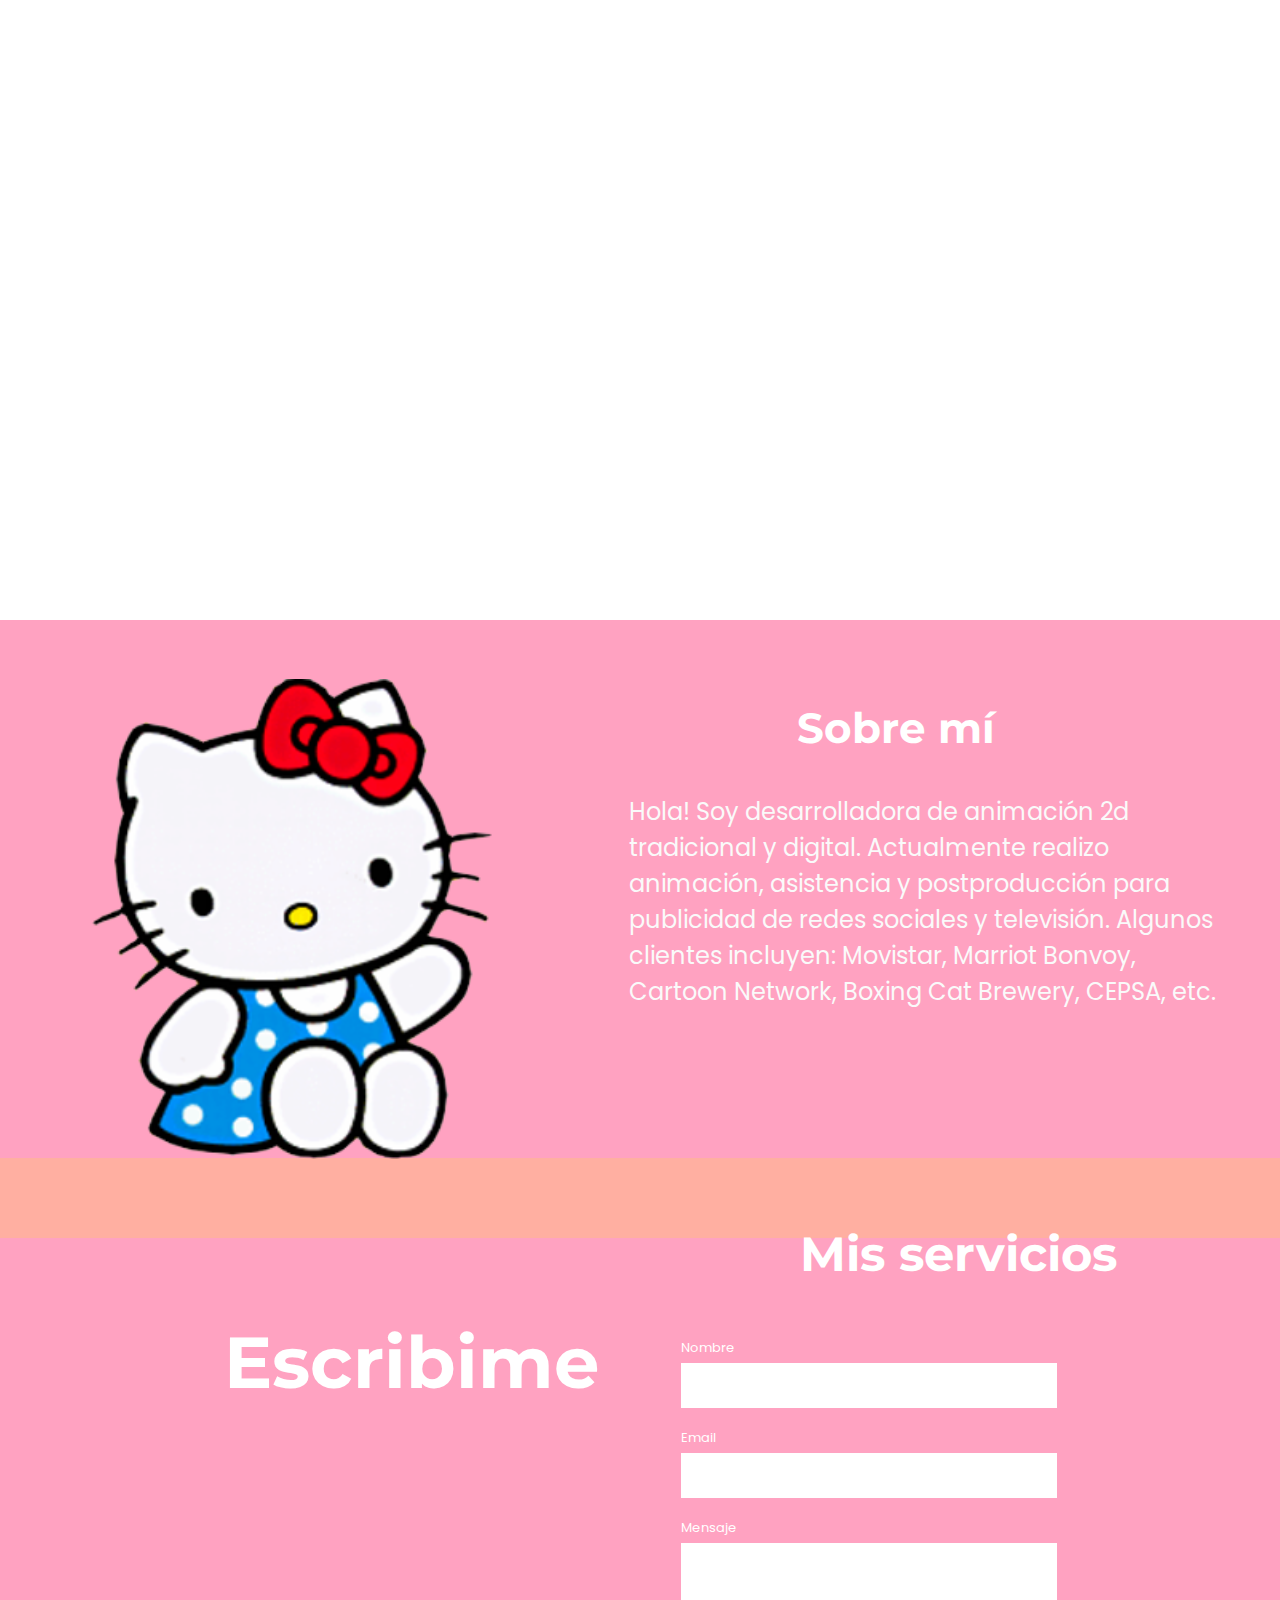
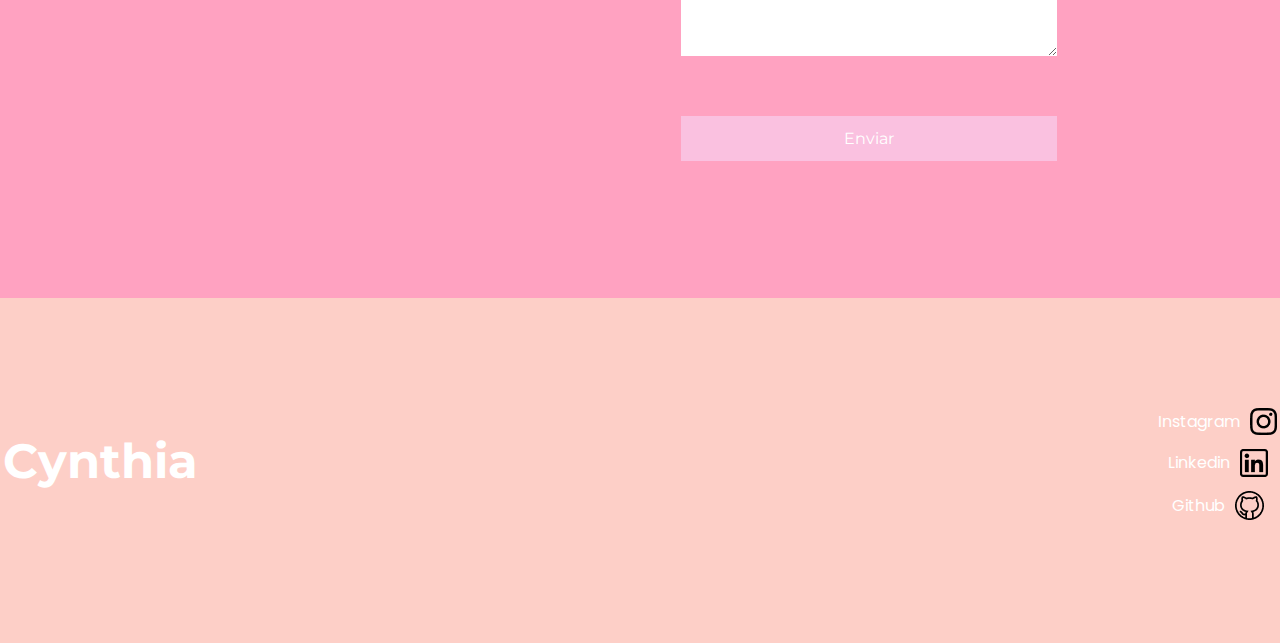
==== commit c2aa5163: "sexto commit, desktop terminado" ====
--- a/index.html
+++ b/index.html
@@ -6,24 +6,16 @@
     <meta name="viewport" content="width=device-width, initial-scale=1.0">
 
    <!--  JS -->
+
     <script defer src="components/nav/nav.js"></script>
     <script defer src="components/header/header.js"></script>
-    
-    
-    
-    <script defer src="pages/add_header.js"></script>
-    
+    <script defer src="components/header/header_component.js"></script>
     <script defer src="components/contact-form/contact-form.js"></script>
     <script defer src="components/footer/footer.js"></script> 
     <script defer src="components/services/services_component.js"></script>
-    <script defer src="components/services/services.js"></script>
-    <script defer src="components/about_me/about_me_component.js"></script>
-    <script defer src="components/about_me/about_me.js"></script>
+    <script defer src="pages/services.js"></script>
     <script defer src="pages/index.js"></script>
 
-    
-    
-    
 
     <!--     CSS -->
 
@@ -34,6 +26,7 @@
     <link rel="stylesheet" href="components/footer/footer.css">
 
     <!-- FONTS -->
+    
     <link rel="preconnect" href="https://fonts.gstatic.com" />
     <link
       href="https://fonts.googleapis.com/css2?family=Montserrat:wght@700&family=Poppins:wght@400;700&display=swap"
@@ -45,23 +38,33 @@
     />
   
 
-    <title>Home</title>
+  <title>Home</title>
 
 </head>
 
 <body>
 
-    <div class="nav__section"> <nav class="nav"></nav></div>
+  <div class="nav__section"> <nav class="nav"></nav></div>
     
-    <div class="header__section"></div>
-    
-    <section class="about-me"></section>
+  <div class="header__section"></div>
 
-    <section class="services"></section>
+  <section class="about-me">
+      
+    <div class="about-me__container">
+      <img src="./icons/img-principal.png" alt="" class="img__principal">  
+        <div class="about-me__texts">
+          <h3 class="about-me__title">Sobre mí</h3>
+          <p class="about-me__description">Hola! Soy desarrolladora de animación 2d tradicional y digital. Actualmente realizo animación, asistencia y postproducción para publicidad de redes sociales y televisión. Algunos clientes incluyen: Movistar, Marriot Bonvoy, Cartoon Network, Boxing Cat Brewery, CEPSA, etc. </p>
+        </div>  
+    </div>
 
-    <section class="form__container"></section>
+  </section>
 
-    <footer class="footer__in"></div></footer>
+  <section class="services"><h1 class="services__index__title">Mis servicios</h1></section>
+
+  <section class="form__container"></section>
+
+  <footer class="footer__in"></div></footer>
     
 </body>
 </html>--- a/pages/index.css
+++ b/pages/index.css
@@ -9,15 +9,37 @@
   background-color: #ffa2c1;
   color: #fafafa;
   display: flex;
-  flex-direction: row;
-  justify-content: space-evenly;
-  padding: 55px 30px 0px 30px;
+  flex-direction: column;
+  justify-content: center;
+  align-items: center;
+  padding: 0;
+  margin: 0;
 }
 
 @media (min-width: 769px) {
   .about-me {
     width: 100vw;
-    height: 540px;
+    height: 538px;
+    display: flex;
+    align-items: center;
+  }
+}
+
+.about-me__container {
+  height: 305px;
+  width: 312px;
+  display: flex;
+  flex-direction: column;
+  margin-bottom: 60px;
+  padding: 0;
+}
+
+@media (min-width: 769px) {
+  .about-me__container {
+    width: fit-content;
+    height: 480px;
+    flex-direction: row;
+    margin-top: 120px;
   }
 }
 
@@ -25,27 +47,21 @@
   display: flex;
   flex-direction: column;
   align-items: center;
+  text-align: center;
+  height: 305px;
+  margin: 0;
+  padding: 0;
 }
 
 @media (min-width: 769px) {
   .about-me__texts {
     display: flex;
-    justify-content: left;
-  }
-}
-
-@media (min-width: 769px) {
-  .about-me {
-    flex-direction: row;
-    justify-content: space-around;
-  }
-}
-
-@media (min-width: 769px) {
-  .about-me__container {
+    justify-content: center;
+    align-items: center;
+    text-align: left;
+    height: 360px;
     width: 610px;
-    display: flex;
-    text-align: left;
+    margin-left: 80px;
   }
 }
 
@@ -56,12 +72,44 @@
   font-weight: 700;
   line-height: 39px;
   margin-bottom: 40px;
+  text-align: center;
 }
 
-.about-me__text {
-  font-family: "Poppins";
-  color: white;
+@media (min-width: 769px) {
+  .about-me__title {
+    text-align: center;
+    font-size: 42px;
+    font-style: bold;
+    margin: 0px 0px 46px 0px;
+    padding: 0px 76px 0px 0px;
+  }
+}
+
+.img__principal {
+  display: none;
+}
+
+@media (min-width: 769px) {
+  .img__principal {
+    display: flex;
+    height: 480px;
+    width: auto;
+    margin: 0;
+    padding: 0;
+  }
+}
+
+.about-me__description {
+  font-family: Poppins;
+  font-style: normal;
+  font-weight: normal;
   font-size: 16px;
-  font-weight: 400;
   line-height: 24px;
 }
+
+@media (min-width: 769px) {
+  .about-me__description {
+    font-size: 24px;
+    line-height: 36px;
+  }
+}
--- a/components/header/header.css
+++ b/components/header/header.css
@@ -58,29 +58,12 @@
   left: 0;
 }
 
-@media (min-width: 769px) {
-  .nav {
-    display: grid;
-    justify-content: space-between;
-  }
-}
-
 .nav__container {
   height: 96px;
   padding: 10px;
   display: flex;
   justify-content: space-between;
   width: 100vw;
-}
-
-@media (min-width: 769px) {
-  .nav__container {
-    display: grid;
-    grid-template-columns: 1fr 1fr;
-    justify-content: space-between;
-    align-items: center;
-    border: solid black 3px;
-  }
 }
 
 .nav__button {
@@ -104,8 +87,10 @@
 }
 
 @media (min-width: 769px) {
-  .logo__link {
-    margin: 30px 0px 0px 40px;
+  .logo {
+    margin: 50px 0px 0px 80px;
+    width: 230px;
+    height: 90px;
   }
 }
 
@@ -128,10 +113,9 @@
     justify-content: space-around;
     background-color: inherit;
     padding: 0;
-    margin: 50px 80px 0px 0px;
+    margin: 60px 0px 0px 1350px;
     width: 450px;
     height: 36px;
-    border: black solid 3px;
   }
 }
 
@@ -142,12 +126,16 @@
   font-family: Montserrat;
   color: white;
   text-decoration: none;
-  margin-top: 70px;
+  margin-bottom: 70px;
 }
 
 @media (min-width: 769px) {
   .nav__links-texts {
+    font-family: Poppins;
+    font-style: normal;
+    font-weight: normal;
     font-size: 24px;
+    line-height: 36px;
     margin: 0;
     padding: 0;
   }
--- a/components/services/services.css
+++ b/components/services/services.css
@@ -1,6 +1,6 @@
 .services {
   height: fit-content;
-  width: 100%;
+  width: 100vw;
   background-color: #ffafa1;
   display: flex;
   flex-direction: column;
@@ -9,34 +9,38 @@
 
 @media (min-width: 769px) {
   .services {
-    height: fit-content;
+    display: flex;
+    flex-direction: row;
+    align-items: center;
+    justify-content: center;
+    margin: 0;
+    padding: 0px 0px 80px 210px;
     width: 100vw;
-    display: flex;
-    flex-direction: column;
-    /*    display: grid;
-    gap: 120px;
-    grid-template-columns: 1fr 1fr 1fr 1fr;
-    padding: 190px 300px 0px 0px;
-    margin: 0; */
   }
 }
 
 .services__title {
-  font-size: 58px;
+  font-size: 32px;
   font-weight: 700px;
   color: white;
+  line-height: 39, 01px;
   font-family: Montserrat;
-  margin-top: 170px;
+  margin-top: 70px;
   margin-bottom: 105px;
 }
 
 @media (min-width: 769px) {
   .services__title {
+    display: none;
     position: absolute;
-    /*    top: 5%;
-    right: 45%;
-    margin: 0;
-    padding: 0; */
+    width: 403px;
+    height: 56px;
+    left: 800px;
+    top: 1050px;
+    font-style: normal;
+    font-weight: bold;
+    font-size: 48px;
+    line-height: 48px;
   }
 }
 
@@ -47,26 +51,45 @@
   padding: 0;
 }
 
-/* @media (min-width: 769px) {
-  .services__content {
-    display: grid;
-    grid-template-columns: 1fr 1fr 1fr;
-    border: solid 3px rgb(224, 2, 2);
+@media (min-width: 769px) {
+  .services__card {
+    margin: 0px 248px 0px 0px;
+    padding-top: 25px;
   }
-} */
+}
 
 .services__card__title {
   font-family: "Montserrat";
-  font-size: 32px;
+  font-size: 24px;
   font-weight: 700px;
   text-align: center;
   color: white;
   margin-top: 20px;
 }
 
+@media (min-width: 769px) {
+  .services__card__title {
+    font-family: Poppins;
+    font-style: normal;
+    font-weight: bold;
+    font-size: 24px;
+    line-height: 36px;
+    text-align: center;
+  }
+}
+
 .services__card__content {
   display: flex;
   flex-direction: column;
+  padding: 0;
+  margin: 0;
+}
+
+@media (min-width: 769px) {
+  .services__card__content {
+    margin-top: 190px;
+    padding: 0;
+  }
 }
 
 .services__card__description {
@@ -82,26 +105,63 @@
 
 @media (min-width: 769px) {
   .services__card__description {
+    font-family: Poppins;
+    font-style: normal;
+    font-weight: normal;
     font-size: 16px;
-    line-height: 18px;
+    line-height: 24px;
+    text-align: center;
   }
 }
 
 .services__img {
-  width: 380px;
-  height: 250px;
+  width: 300px;
+  height: 200px;
+}
+
+.header__services {
+  display: none;
 }
 
 @media (min-width: 769px) {
-  .services__container {
+  .header__services {
     display: flex;
-    flex-direction: column;
+    width: 100vw;
+    height: 655px;
+    background-color: #ffa2c1;
   }
 }
 
+.services__header__title {
+  color: white;
+  position: absolute;
+  width: 524px;
+  height: 48px;
+  left: 120px;
+  top: 303px;
+  font-family: Montserrat;
+  font-style: normal;
+  font-weight: bold;
+  font-size: 60px;
+  line-height: 48px;
+}
+
+.services__index__title {
+  display: none;
+}
+
 @media (min-width: 769px) {
-  .container {
-    display: grid;
-    grid-template-columns: 1fr 1fr 1fr;
+  .services__index__title {
+    display: flex;
+    position: absolute;
+    width: 403px;
+    height: 56px;
+    left: 800px;
+    top: 1230px;
+    font-style: normal;
+    font-weight: bold;
+    font-size: 48px;
+    line-height: 48px;
+    color: white;
   }
 }
--- a/components/contact-form/contact-form.css
+++ b/components/contact-form/contact-form.css
@@ -10,13 +10,15 @@
   justify-content: center;
   background-color: #ffa2c1;
   height: 100vh;
-  width: auto;
+  width: 100vw;
 }
 
 @media (min-width: 769px) {
   .form__container {
     width: 100vw;
     height: 660px;
+    display: flex;
+    align-items: center;
   }
 }
 
@@ -32,8 +34,9 @@
   .contact {
     display: flex;
     flex-direction: row;
-    justify-content: center;
-    width: fit-content;
+    width: max-content;
+    margin: 40px 0px 0px 0px;
+    padding: 0px 0px 0px 0px;
   }
 }
 
@@ -42,13 +45,16 @@
   font-family: "Montserrat";
   font-size: 32px;
   padding: 0 auto;
-  margin: 0px 0px 40px;
+  margin: 0px 0px 40px 0px;
   text-align: center;
 }
 
 @media (min-width: 769px) {
   .contact__title {
-    margin-right: 78px;
+    font-size: 48px;
+    line-height: 48px;
+    margin: 0px 82px 0px 0px;
+    padding: 0px;
   }
 }
 
@@ -61,24 +67,27 @@
 
 @media (min-width: 769px) {
   .label__text {
-    margin: 0px 0px 10px 0px;
+    margin: 0px 0px 5px 0px;
+    padding: 0px;
   }
 }
 .textarea {
   margin-bottom: 60px;
   height: 113px;
-  width: 408px;
+  width: 90vw;
   border: none;
 }
 
 @media (min-width: 769px) {
   .textarea {
     width: 376px;
+    margin: 0px 0px 60px 0px;
+    padding: 0;
   }
 }
 
 .input-text {
-  width: 100%;
+  width: 90vw;
   margin-bottom: 20px;
   border: none;
 }
@@ -86,12 +95,15 @@
 @media (min-width: 769px) {
   .input-text {
     width: 376px;
+    height: 45px;
+    margin: 0px 0px 20px 0px;
+    padding: 0;
   }
 }
 
 .button {
   height: 45px;
-  width: 400px;
+  width: 90vw;
   background-color: #fac1e0;
   color: #ffffff;
   font-size: 16px;
@@ -104,11 +116,20 @@
   }
 }
 
+.form {
+  width: 100vw;
+}
+
 @media (min-width: 769px) {
   .form {
     display: flex;
     flex-direction: column;
+    width: 376px;
   }
+}
+
+.fieldset {
+  width: 100vw;
 }
 
 @media (min-width: 769px) {
@@ -118,3 +139,16 @@
     justify-content: left;
   }
 }
+
+.space {
+  display: none;
+}
+
+@media (min-width: 769px) {
+  .space {
+    display: block;
+    width: 100vw;
+    height: 160px;
+    background-color: #ffa2c1;
+  }
+}
--- a/components/footer/footer.css
+++ b/components/footer/footer.css
@@ -15,6 +15,13 @@
   margin: 0;
 }
 
+@media (min-width: 769px) {
+  .footer__in {
+    width: 100vw;
+    height: 345px;
+  }
+}
+
 .footer__container {
   display: flex;
   flex-direction: column;
@@ -26,10 +33,25 @@
   margin: 0;
 }
 
+@media (min-width: 769px) {
+  .footer__container {
+    width: max-content;
+    display: flex;
+    flex-direction: row;
+    justify-content: space-around;
+  }
+}
+
 .footer__title {
   font-size: 48px;
   color: rgb(255, 255, 255);
   padding-bottom: 20px;
+}
+
+@media (min-width: 769px) {
+  .footer__title {
+    margin-right: 960px;
+  }
 }
 
 a {
@@ -37,6 +59,7 @@
   display: flex;
   align-items: center;
 }
+
 .links {
   color: rgb(255, 255, 255);
   font-size: 16px;
@@ -47,3 +70,19 @@
 .footer__logo {
   padding-left: 10px;
 }
+
+.links__container {
+  display: flex;
+  flex-direction: column;
+  align-content: center;
+}
+
+@media (min-width: 769px) {
+  .links__container {
+    display: flex;
+    flex-direction: column;
+    justify-content: flex-end;
+    padding: 0;
+    margin: 0;
+  }
+}
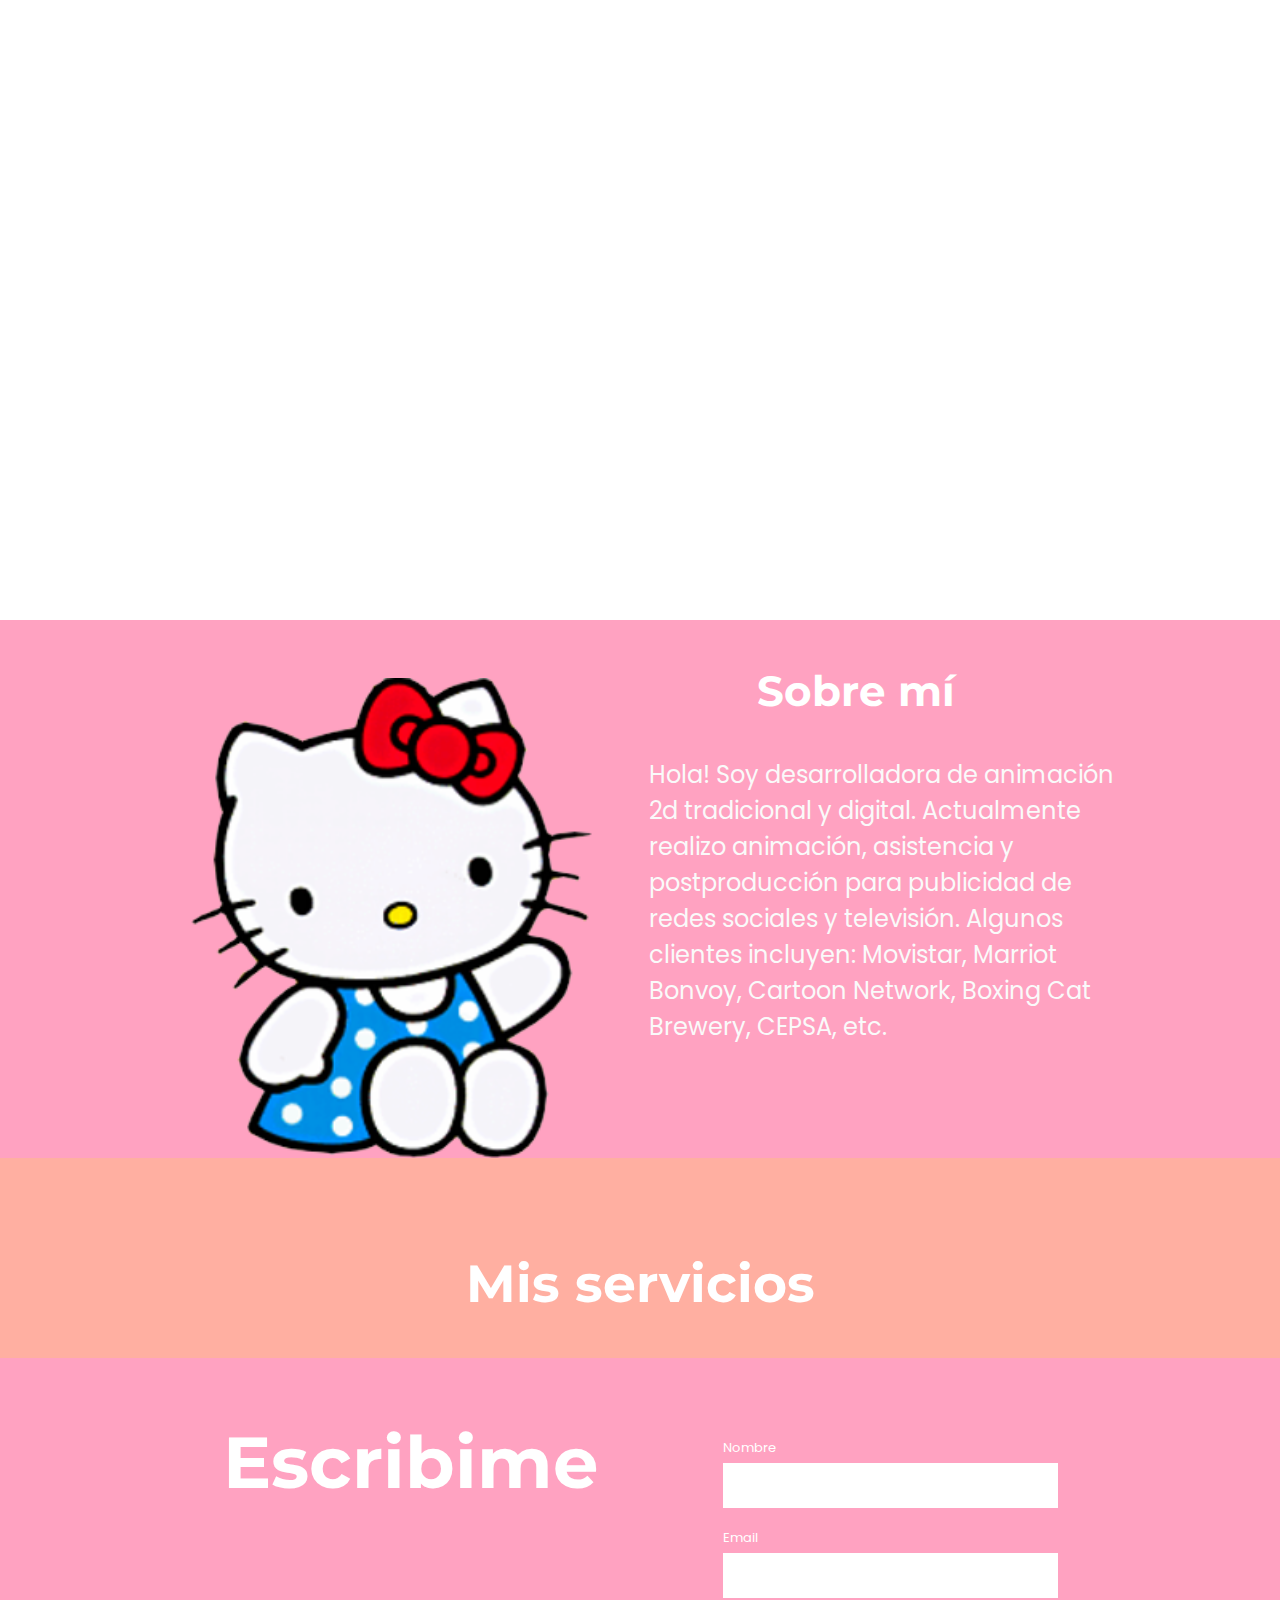
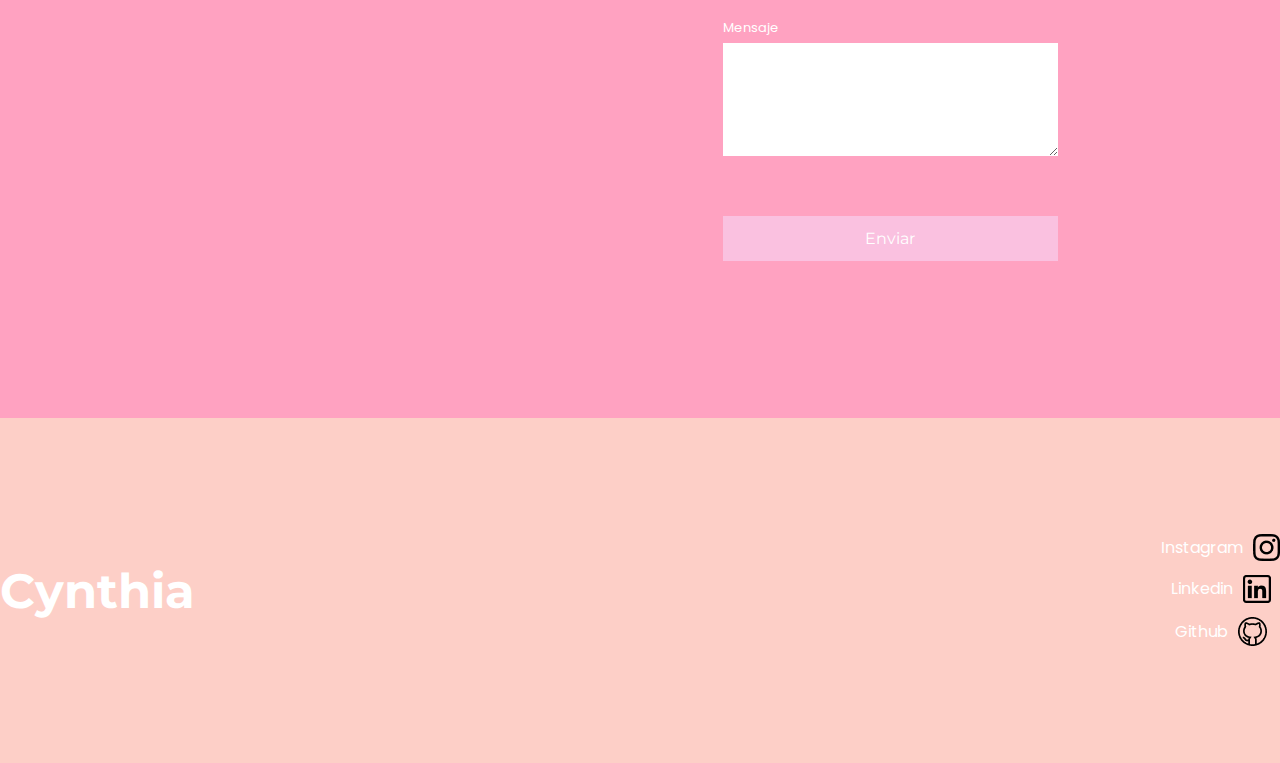
==== commit 2838da6c: "9no commit, flex arreglado" ====
--- a/index.html
+++ b/index.html
@@ -60,7 +60,8 @@
 
   </section>
 
-  <section class="services"><h1 class="services__index__title">Mis servicios</h1></section>
+  <div class="services__header__index"><h1 class="services__index__title">Mis servicios</h1></div>
+  <section class="services"></section>
 
   <section class="form__container"></section>
 
--- a/pages/index.css
+++ b/pages/index.css
@@ -22,6 +22,7 @@
     height: 538px;
     display: flex;
     align-items: center;
+    justify-content: flex-end;
   }
 }
 
@@ -36,10 +37,14 @@
 
 @media (min-width: 769px) {
   .about-me__container {
-    width: fit-content;
+    width: 1000px;
     height: 480px;
+    display: flex;
     flex-direction: row;
-    margin-top: 120px;
+    justify-content: space-around;
+    row-gap: 80px;
+    margin: 0;
+    padding: 0;
   }
 }
 
@@ -48,6 +53,7 @@
   flex-direction: column;
   align-items: center;
   text-align: center;
+  justify-content: space-between;
   height: 305px;
   margin: 0;
   padding: 0;
@@ -61,7 +67,6 @@
     text-align: left;
     height: 360px;
     width: 610px;
-    margin-left: 80px;
   }
 }
 
--- a/components/header/header.css
+++ b/components/header/header.css
@@ -110,10 +110,13 @@
   .nav__links {
     display: grid;
     grid-template-columns: 1fr 1fr 1fr;
+    column-gap: 40px;
     justify-content: space-around;
     background-color: inherit;
-    padding: 0;
-    margin: 60px 0px 0px 1350px;
+    position: inherit;
+    padding: 50px 80px 0px 0px;
+    margin: 0;
+    /* margin: 60px 0px 0px 1350px; */
     width: 450px;
     height: 36px;
   }
@@ -124,7 +127,7 @@
   justify-content: center;
   font-size: 52px;
   font-family: Montserrat;
-  color: white;
+  color: rgb(255, 255, 255);
   text-decoration: none;
   margin-bottom: 70px;
 }
--- a/components/services/services.css
+++ b/components/services/services.css
@@ -1,6 +1,6 @@
 .services {
   height: fit-content;
-  width: 100vw;
+  width: 100%;
   background-color: #ffafa1;
   display: flex;
   flex-direction: column;
@@ -11,15 +11,15 @@
   .services {
     display: flex;
     flex-direction: row;
-    align-items: center;
-    justify-content: center;
+    flex-wrap: wrap;
+    height: 100%;
     margin: 0;
-    padding: 0px 0px 80px 210px;
+    padding: 0px 0px 50px 0px;
     width: 100vw;
   }
 }
 
-.services__title {
+.services__title__mobile {
   font-size: 32px;
   font-weight: 700px;
   color: white;
@@ -30,7 +30,7 @@
 }
 
 @media (min-width: 769px) {
-  .services__title {
+  .services__title__mobile {
     display: none;
     position: absolute;
     width: 403px;
@@ -53,8 +53,9 @@
 
 @media (min-width: 769px) {
   .services__card {
-    margin: 0px 248px 0px 0px;
-    padding-top: 25px;
+    margin: 0;
+    height: max-content;
+    width: max-content;
   }
 }
 
@@ -153,15 +154,32 @@
 @media (min-width: 769px) {
   .services__index__title {
     display: flex;
-    position: absolute;
-    width: 403px;
-    height: 56px;
-    left: 800px;
-    top: 1230px;
+    align-self: flex-end;
+    position: relative;
     font-style: normal;
     font-weight: bold;
-    font-size: 48px;
+    font-size: 52px;
     line-height: 48px;
     color: white;
   }
 }
+
+.services__header__index {
+  display: none;
+}
+
+@media (min-width: 769px) {
+  .services__header__index {
+    display: flex;
+    width: 100vw;
+    height: 50px;
+    background-color: #ffafa1;
+    padding-top: 150px;
+  }
+}
+
+@media (min-width: 769px) {
+  .null_services {
+    display: none;
+  }
+}
--- a/components/contact-form/contact-form.css
+++ b/components/contact-form/contact-form.css
@@ -10,7 +10,7 @@
   justify-content: center;
   background-color: #ffa2c1;
   height: 100vh;
-  width: 100vw;
+  width: 100%;
 }
 
 @media (min-width: 769px) {
@@ -24,18 +24,22 @@
 
 .contact {
   display: flex;
-  justify-content: center;
   flex-direction: column;
+  align-items: center;
   height: 500px;
-  width: 90vw;
+  width: 100%;
+  padding-top: 0px;
 }
 
 @media (min-width: 769px) {
   .contact {
     display: flex;
     flex-direction: row;
+    align-items: flex-start;
+    justify-content: center;
+    column-gap: 125px;
     width: max-content;
-    margin: 40px 0px 0px 0px;
+    margin: 0 auto;
     padding: 0px 0px 0px 0px;
   }
 }
@@ -44,16 +48,15 @@
   color: #ffffff;
   font-family: "Montserrat";
   font-size: 32px;
-  padding: 0 auto;
+  padding: 0;
   margin: 0px 0px 40px 0px;
-  text-align: center;
 }
 
 @media (min-width: 769px) {
   .contact__title {
     font-size: 48px;
     line-height: 48px;
-    margin: 0px 82px 0px 0px;
+    margin: 0;
     padding: 0px;
   }
 }
@@ -62,7 +65,7 @@
   color: #ffffff;
   font-family: "Poppins";
   font-size: 13px;
-  margin-bottom: 4px;
+  margin: 0px 0px 4px 0px;
 }
 
 @media (min-width: 769px) {
@@ -72,29 +75,31 @@
   }
 }
 .textarea {
-  margin-bottom: 60px;
+  margin: 0px 0px 60px 0px;
   height: 113px;
-  width: 90vw;
+  width: 335px;
   border: none;
 }
 
 @media (min-width: 769px) {
   .textarea {
-    width: 376px;
+    max-width: 376px;
     margin: 0px 0px 60px 0px;
     padding: 0;
   }
 }
 
 .input-text {
-  width: 90vw;
-  margin-bottom: 20px;
+  width: 335px;
+  height: 45px;
+  margin: 0px 0px 20px 0px;
   border: none;
+  text-align: left;
 }
 
 @media (min-width: 769px) {
   .input-text {
-    width: 376px;
+    max-width: 376px;
     height: 45px;
     margin: 0px 0px 20px 0px;
     padding: 0;
@@ -103,7 +108,7 @@
 
 .button {
   height: 45px;
-  width: 90vw;
+  width: 335px;
   background-color: #fac1e0;
   color: #ffffff;
   font-size: 16px;
@@ -112,28 +117,42 @@
 
 @media (min-width: 769px) {
   .button {
-    width: 376px;
+    max-width: 376px;
   }
 }
 
 .form {
-  width: 100vw;
+  width: 335px;
+  margin: 0;
+  padding: 0;
+  display: flex;
+  flex-direction: column;
+  justify-content: left;
+  align-items: left;
+  text-align: left;
 }
 
 @media (min-width: 769px) {
   .form {
     display: flex;
     flex-direction: column;
-    width: 376px;
+    width: fit-content;
+    max-width: 376px;
   }
 }
 
 .fieldset {
-  width: 100vw;
+  max-width: 335px;
+  display: flex;
+  flex-direction: column;
+  text-align: left;
+  margin: 0;
+  padding: 0;
 }
 
 @media (min-width: 769px) {
   .fieldset {
+    max-width: 335px;
     display: flex;
     flex-direction: column;
     justify-content: left;
@@ -152,3 +171,9 @@
     background-color: #ffa2c1;
   }
 }
+
+@media (min-width: 769px) {
+  .null_contact {
+    width: 95%;
+  }
+}
--- a/components/footer/footer.css
+++ b/components/footer/footer.css
@@ -19,6 +19,8 @@
   .footer__in {
     width: 100vw;
     height: 345px;
+    display: flex;
+    justify-content: center;
   }
 }
 
@@ -35,10 +37,12 @@
 
 @media (min-width: 769px) {
   .footer__container {
-    width: max-content;
+    width: 1400px;
     display: flex;
     flex-direction: row;
-    justify-content: space-around;
+    justify-content: space-between;
+    margin: 0;
+    padding: 0;
   }
 }
 
@@ -50,7 +54,9 @@
 
 @media (min-width: 769px) {
   .footer__title {
-    margin-right: 960px;
+    margin: 0;
+    width: fit-content;
+    padding: 0;
   }
 }
 
@@ -79,10 +85,20 @@
 
 @media (min-width: 769px) {
   .links__container {
-    display: flex;
-    flex-direction: column;
-    justify-content: flex-end;
+    height: 114px;
+    width: fit-content;
     padding: 0;
     margin: 0;
   }
 }
+
+@media (min-width: 769px) {
+  .null {
+    width: 100vw;
+    /*  border: rgb(204, 0, 0) solid 3px; */
+    margin: 0;
+    padding: 0;
+    display: flex;
+    justify-content: center;
+  }
+}
